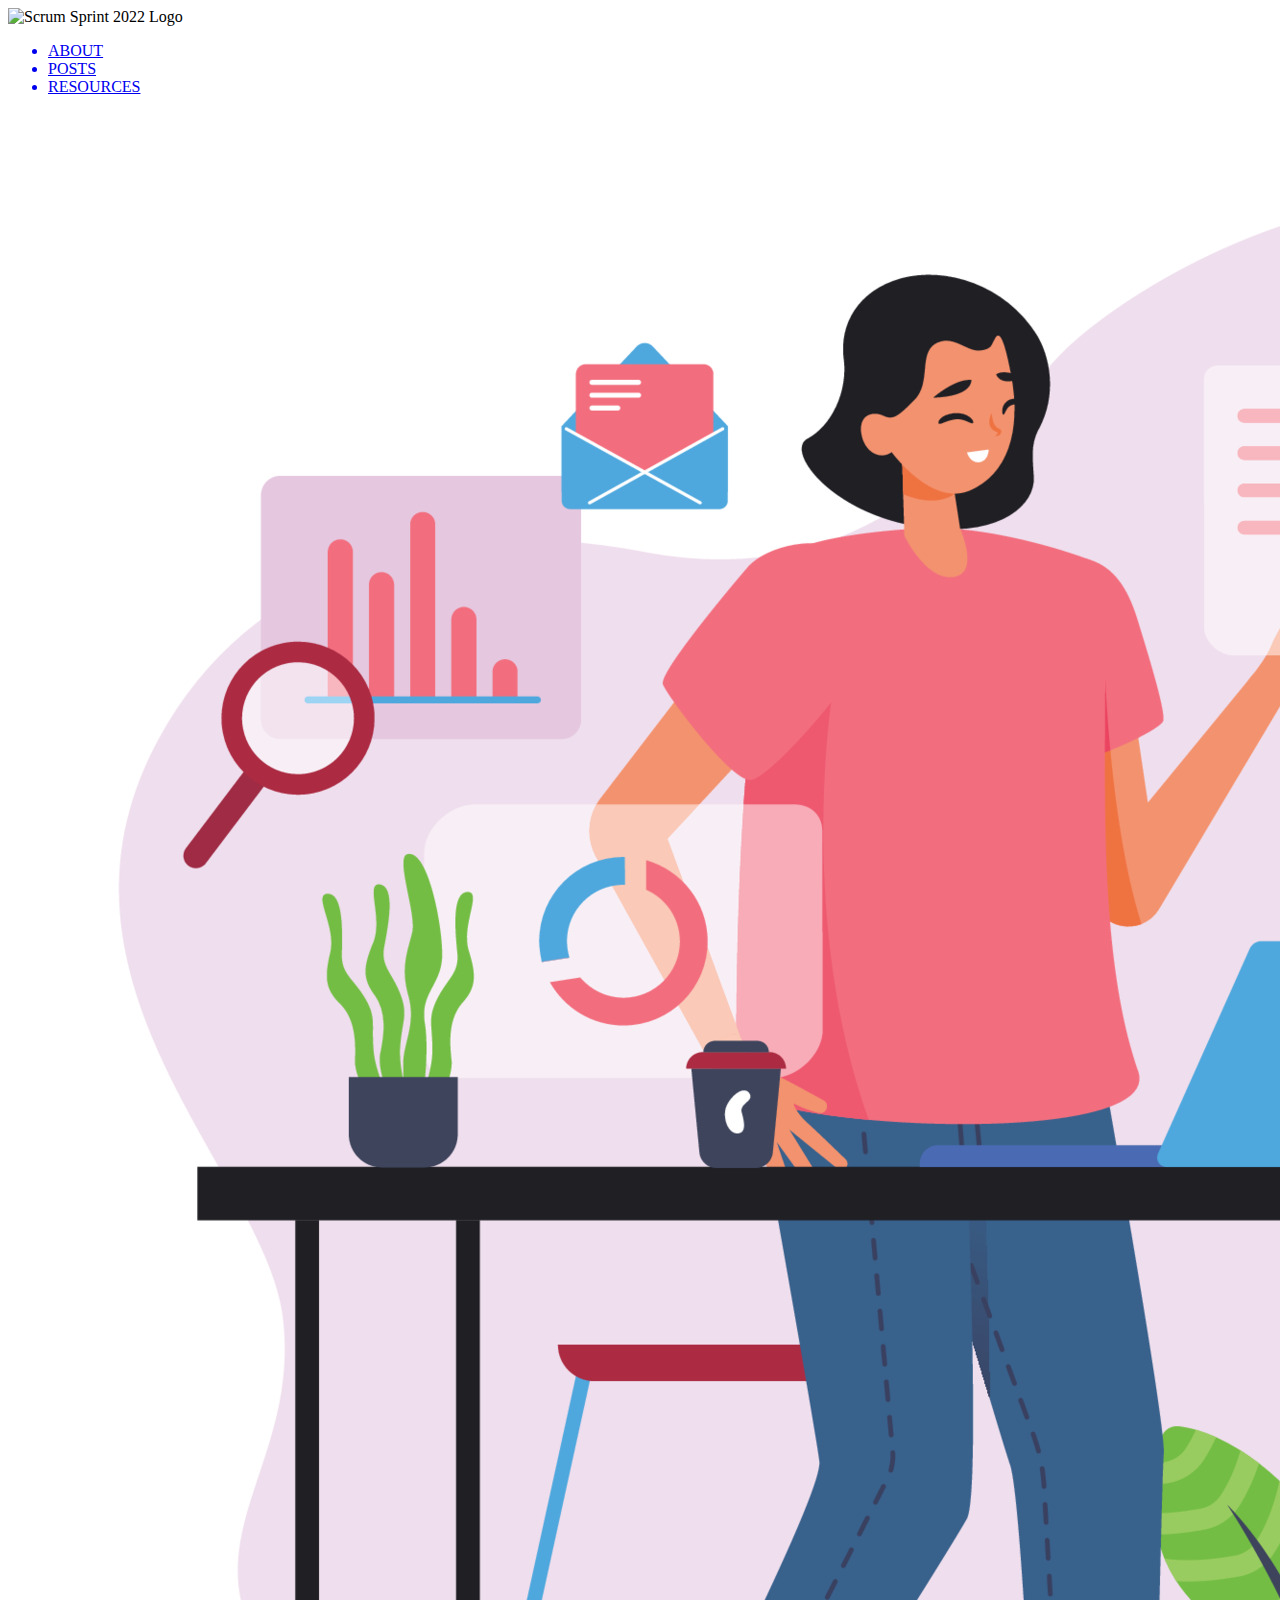
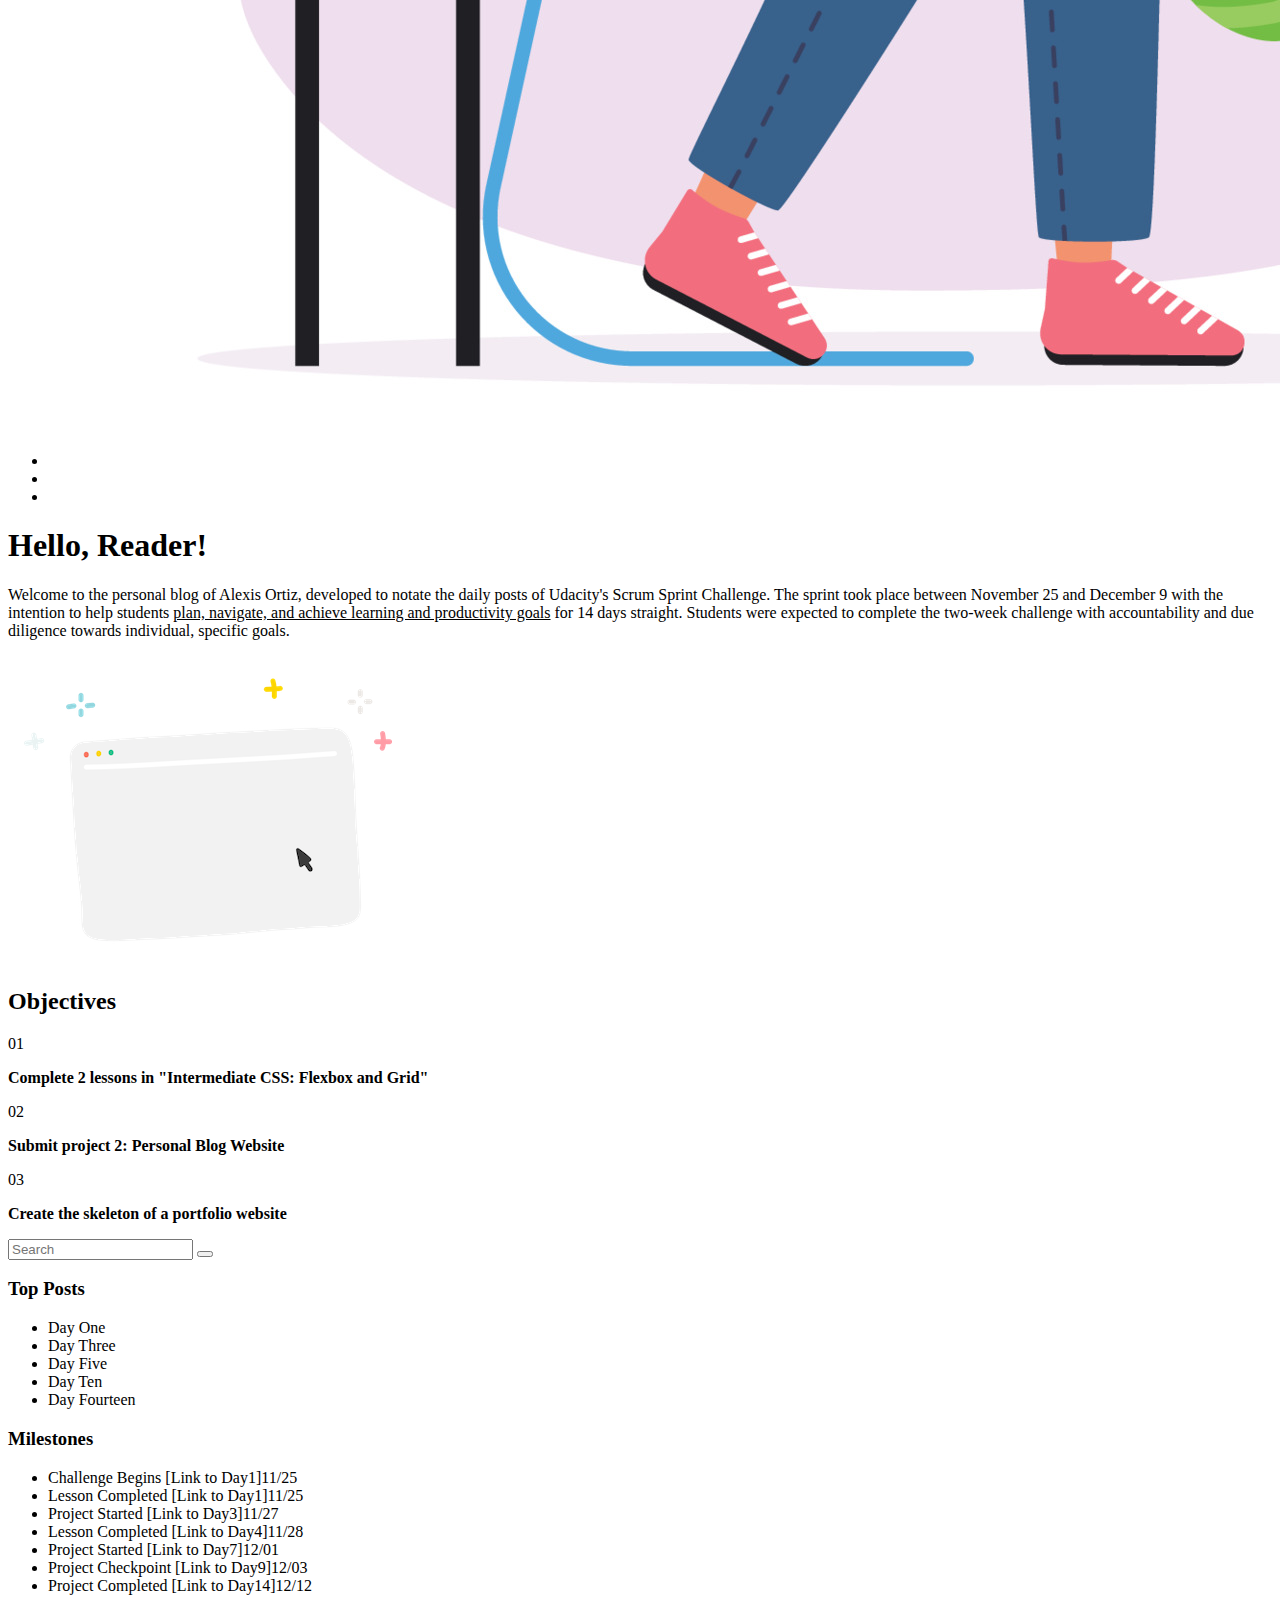
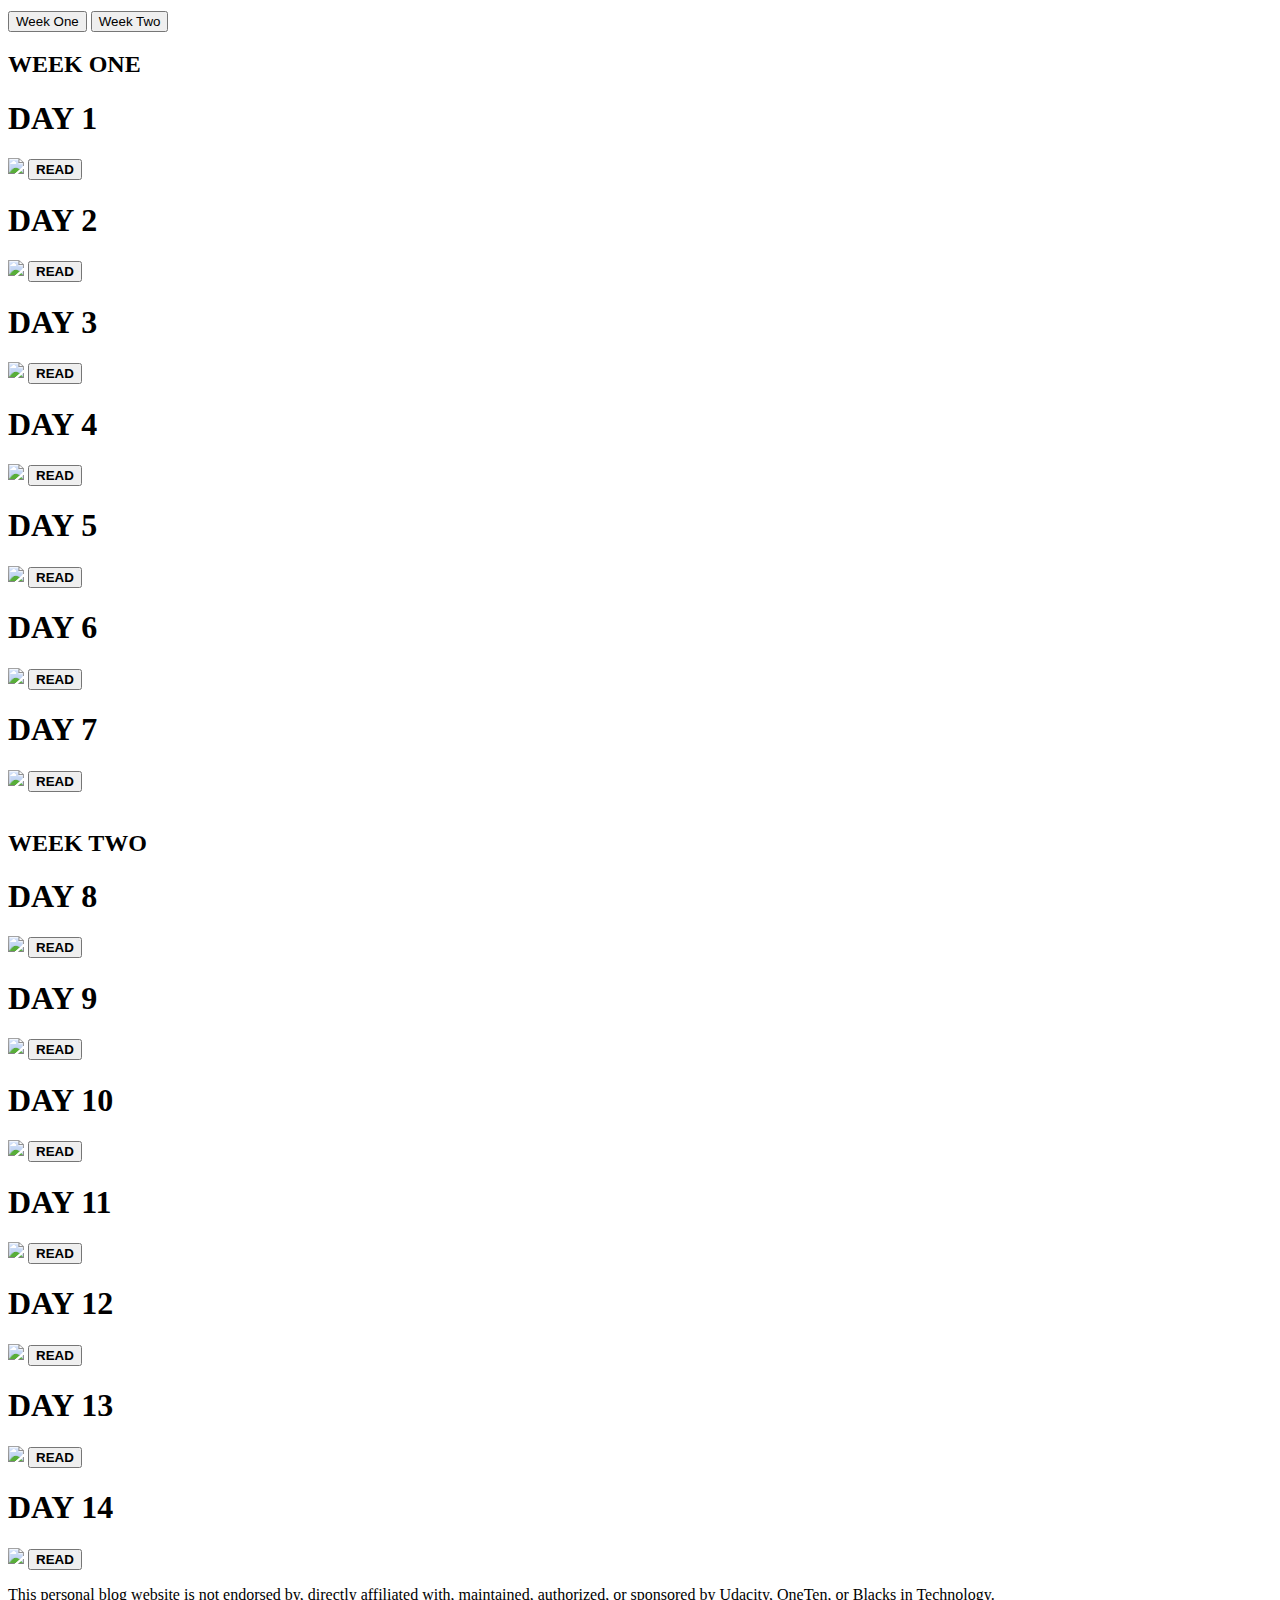
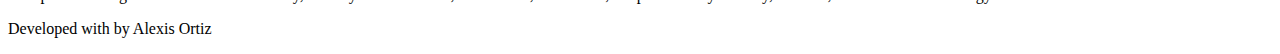
==== index.html @ 89614f88 "updated dates" ====
<!DOCTYPE html>
<html lang="en">
    <head>
        <title>Personal Blog Website</title>
        <link href="css/style.css" rel="stylesheet" type="text/css">
        <script src="https://kit.fontawesome.com/a45d9f595b.js" crossorigin="anonymous"></script>
    </head>
    <body>
        <nav class="main-nav">
            <div id="logo">
                <img id="logo-img" src="https://docs.google.com/drawings/d/e/2PACX-1vRJZ-srEFl3BGiJUVcxEXUXHY54_Qfr3u86T--Nhd-n3DcmUgZmJiR_I78EAncYgEF1PvzFscJKVShS/pub?w=960&h=720" alt="Scrum Sprint 2022 Logo"/>
            </div>
            <ul id="main-links">
                <a href="#About"><li class="nav-link">ABOUT</li></a>
                <a href="#Posts"><li class="nav-link">POSTS</li></a>
                <a href="https://sites.google.com/udacity.com/onetenscholarship-c3/home?authuser=0"><li class="nav-link">RESOURCES</li></a>
            </ul>
            <div id="bottom-nav-img-div">
                <img id="lady-img" src="images/techLady.jpg" alt="An illustration of a lady standing at a computer desk."/>
            </div>
        </nav>
        <main class="content">
            <section id="About">
                <nav id="social-nav">
                    <ul id="social-icons">
                        <li><i class="fab fa-github"></i></li>
                        <li><i class="fa-brands fa-linkedin-in"></i></li>
                        <li><i class="fa-brands fa-twitter"></i></li>
                    </ul>
                </nav>
                <h1 id="about-title">Hello, Reader!</h1>
                <div id="about-intro-img-div">
                    <p id="about-intro">Welcome to the personal blog of Alexis Ortiz, developed to notate the daily posts of Udacity's Scrum Sprint Challenge. The sprint took place between November 25 and December 9 with the intention to help students <u class="underline">plan, navigate, and achieve learning and productivity goals</u> for 14 days straight. Students were expected to complete the two-week challenge with accountability and due diligence towards individual, specific goals.</p>
                    <img src="images/illustratedInterface.png" alt="Illustration of a interface with a mouse on the screen." id="about-img">
                </div>
                <div id="intro-goal-container">
                    <h2 id="intro-goal-container-h2" >Objectives</h2>
                    <div id="goal-container">
                        <div class="goal-divs" id="goal-one">
                            <p class="goal-numbers">01</p>
                            <p class="goals-desc"><strong>Complete 2 lessons in "Intermediate CSS: Flexbox and Grid"</strong></p>
                        </div>
                        <div class="goal-divs" id="goal-two">
                            <p class="goal-numbers">02</p>
                            <p class="goals-desc"><strong>Submit project 2: Personal Blog Website</strong></p>
                        </div>
                        <div class="goal-divs" id="goal-three">
                            <p class="goal-numbers">03</p>
                            <p class="goals-desc"><strong>Create the skeleton of a portfolio website</strong></p>
                        </div>
                    </div>
                </div>
                <aside id="quick-nav">
                    <form id="search">
                        <input type="text" placeholder="Search" name="search">
                        <button type="submit"><i class="fa fa-search"></i></button>
                    </form>
                    <div id="top-posts-div">
                        <h3 class="aside-titles">Top Posts</h3>
                        <ul id="top-posts">
                            <li class="top-posts-li"><i class="fa-solid fa-arrow-right"></i> Day One</li>
                            <li class="top-posts-li"><i class="fa-solid fa-arrow-right"></i> Day Three</li>
                            <li class="top-posts-li"><i class="fa-solid fa-arrow-right"></i> Day Five</li>
                            <li class="top-posts-li"><i class="fa-solid fa-arrow-right"></i> Day Ten</li>
                            <li class="top-posts-li"><i class="fa-solid fa-arrow-right"></i> Day Fourteen</li>
                        </ul>
                    </div>
                </aside>
                <aside id="milestone-container">
                    <h3 class="aside-titles">Milestones</h3>
                        <ul id="milestones">
                            <li class="milestones-li">Challenge Begins [Link to Day1]<span>11/25</span></li>
                            <li class="milestones-li">Lesson Completed [Link to Day1]<span>11/25</span></li>
                            <li class="milestones-li">Project Started [Link to Day3]<span>11/27</span></li>
                            <li class="milestones-li">Lesson Completed [Link to Day4]<span>11/28</span></li>
                            <li class="milestones-li">Project Started [Link to Day7]<span>12/01</span></li>
                            <li class="milestones-li">Project Checkpoint [Link to Day9]<span>12/03</span></li>
                            <li class="milestones-li">Project Completed [Link to Day14]<span>12/12</span></li>
                        </ul>
                    <div id="week-buttons">
                        <a href="#week-one"><button>Week One</button></a>
                        <a href="#week-two"><button>Week Two</button></a>
                    </div>
                </aside>
            </section>
            <section id="Posts">
                <h2 class="post-section-h2">WEEK ONE</h2>
                <div id="week-one">
                    <div id="day-1" class="card">
                        <h1 class="card-title">DAY 1</h1>
                        <img class="card-img" src="https://images.unsplash.com/photo-1617107374365-442a6876ed0a?ixlib=rb-4.0.3&ixid=MnwxMjA3fDB8MHxwaG90by1wYWdlfHx8fGVufDB8fHx8&auto=format&fit=crop&w=871&q=80">
                        <button class="card-button"><strong>READ</strong></button>
                    </div>
                    <div id="day-2" class="card">
                        <h1 class="card-title">DAY 2</h1>
                        <img class="card-img" src="https://images.unsplash.com/photo-1617107374365-442a6876ed0a?ixlib=rb-4.0.3&ixid=MnwxMjA3fDB8MHxwaG90by1wYWdlfHx8fGVufDB8fHx8&auto=format&fit=crop&w=871&q=80">
                        <button class="card-button"><strong>READ</strong></button>
                    </div>
                    <div id="day-3" class="card">
                        <h1 class="card-title">DAY 3</h1>
                        <img class="card-img" src="https://images.unsplash.com/photo-1617107374365-442a6876ed0a?ixlib=rb-4.0.3&ixid=MnwxMjA3fDB8MHxwaG90by1wYWdlfHx8fGVufDB8fHx8&auto=format&fit=crop&w=871&q=80">
                        <button class="card-button"><strong>READ</strong></button>
                    </div>
                    <div id="day-4" class="card">
                        <h1 class="card-title">DAY 4</h1>
                        <img class="card-img" src="https://images.unsplash.com/photo-1617107374365-442a6876ed0a?ixlib=rb-4.0.3&ixid=MnwxMjA3fDB8MHxwaG90by1wYWdlfHx8fGVufDB8fHx8&auto=format&fit=crop&w=871&q=80">
                        <button class="card-button"><strong>READ</strong></button>
                    </div>
                    <div id="day-5" class="card">
                        <h1 class="card-title">DAY 5</h1>
                        <img class="card-img" src="https://images.unsplash.com/photo-1617107374365-442a6876ed0a?ixlib=rb-4.0.3&ixid=MnwxMjA3fDB8MHxwaG90by1wYWdlfHx8fGVufDB8fHx8&auto=format&fit=crop&w=871&q=80">
                        <button class="card-button"><strong>READ</strong></button>
                    </div>
                    <div id="day-6" class="card">
                        <h1 class="card-title">DAY 6</h1>
                        <img class="card-img" src="https://images.unsplash.com/photo-1617107374365-442a6876ed0a?ixlib=rb-4.0.3&ixid=MnwxMjA3fDB8MHxwaG90by1wYWdlfHx8fGVufDB8fHx8&auto=format&fit=crop&w=871&q=80">
                        <button class="card-button"><strong>READ</strong></button>
                    </div>
                    <div id="day-7" class="card">
                        <h1 class="card-title">DAY 7</h1>
                        <img class="card-img" src="https://images.unsplash.com/photo-1617107374365-442a6876ed0a?ixlib=rb-4.0.3&ixid=MnwxMjA3fDB8MHxwaG90by1wYWdlfHx8fGVufDB8fHx8&auto=format&fit=crop&w=871&q=80">
                        <button class="card-button"><strong>READ</strong></button>
                    </div>
                </div>
                <br>
                <h2 class="post-section-h2">WEEK TWO</h2>
                <div id="week-two">
                    <div id="day-8" class="card">
                        <h1 class="card-title">DAY 8</h1>
                        <img class="card-img" src="https://images.unsplash.com/photo-1617107374365-442a6876ed0a?ixlib=rb-4.0.3&ixid=MnwxMjA3fDB8MHxwaG90by1wYWdlfHx8fGVufDB8fHx8&auto=format&fit=crop&w=871&q=80">
                        <button class="card-button"><strong>READ</strong></button>
                    </div>
                    <div id="day-9" class="card">
                        <h1 class="card-title">DAY 9</h1>
                        <img class="card-img" src="https://images.unsplash.com/photo-1617107374365-442a6876ed0a?ixlib=rb-4.0.3&ixid=MnwxMjA3fDB8MHxwaG90by1wYWdlfHx8fGVufDB8fHx8&auto=format&fit=crop&w=871&q=80">
                        <button class="card-button"><strong>READ</strong></button>
                    </div>
                    <div id="day-10" class="card">
                        <h1 class="card-title">DAY 10</h1>
                        <img class="card-img" src="https://images.unsplash.com/photo-1617107374365-442a6876ed0a?ixlib=rb-4.0.3&ixid=MnwxMjA3fDB8MHxwaG90by1wYWdlfHx8fGVufDB8fHx8&auto=format&fit=crop&w=871&q=80">
                        <button class="card-button"><strong>READ</strong></button>
                    </div>
                    <div id="day-11" class="card">
                        <h1 class="card-title">DAY 11</h1>
                        <img class="card-img" src="https://images.unsplash.com/photo-1617107374365-442a6876ed0a?ixlib=rb-4.0.3&ixid=MnwxMjA3fDB8MHxwaG90by1wYWdlfHx8fGVufDB8fHx8&auto=format&fit=crop&w=871&q=80">
                        <button class="card-button"><strong>READ</strong></button>
                    </div>
                    <div id="day-12" class="card">
                        <h1 class="card-title">DAY 12</h1>
                        <img class="card-img" src="https://images.unsplash.com/photo-1617107374365-442a6876ed0a?ixlib=rb-4.0.3&ixid=MnwxMjA3fDB8MHxwaG90by1wYWdlfHx8fGVufDB8fHx8&auto=format&fit=crop&w=871&q=80">
                        <button class="card-button"><strong>READ</strong></button>
                    </div>
                    <div id="day-13" class="card">
                        <h1 class="card-title">DAY 13</h1>
                        <img class="card-img" src="https://images.unsplash.com/photo-1617107374365-442a6876ed0a?ixlib=rb-4.0.3&ixid=MnwxMjA3fDB8MHxwaG90by1wYWdlfHx8fGVufDB8fHx8&auto=format&fit=crop&w=871&q=80">
                        <button class="card-button"><strong>READ</strong></button>
                    </div>
                    <div id="day-14" class="card">
                        <h1 class="card-title">DAY 14</h1>
                        <img class="card-img" src="https://images.unsplash.com/photo-1617107374365-442a6876ed0a?ixlib=rb-4.0.3&ixid=MnwxMjA3fDB8MHxwaG90by1wYWdlfHx8fGVufDB8fHx8&auto=format&fit=crop&w=871&q=80">
                        <button class="card-button"><strong>READ</strong></button>
                    </div>
                </div>
            </section>
        </main>
        <footer id="website-footer">
            <p class="text-bold"">This personal blog website is not endorsed by, directly affiliated with, maintained, authorized, or sponsored by Udacity, OneTen, or Blacks in Technology.</p>
            <p class="text-italic">Developed with <i class="fa-solid fa-heart"></i> by Alexis Ortiz</p>
        </footer>
    </body>
</html>
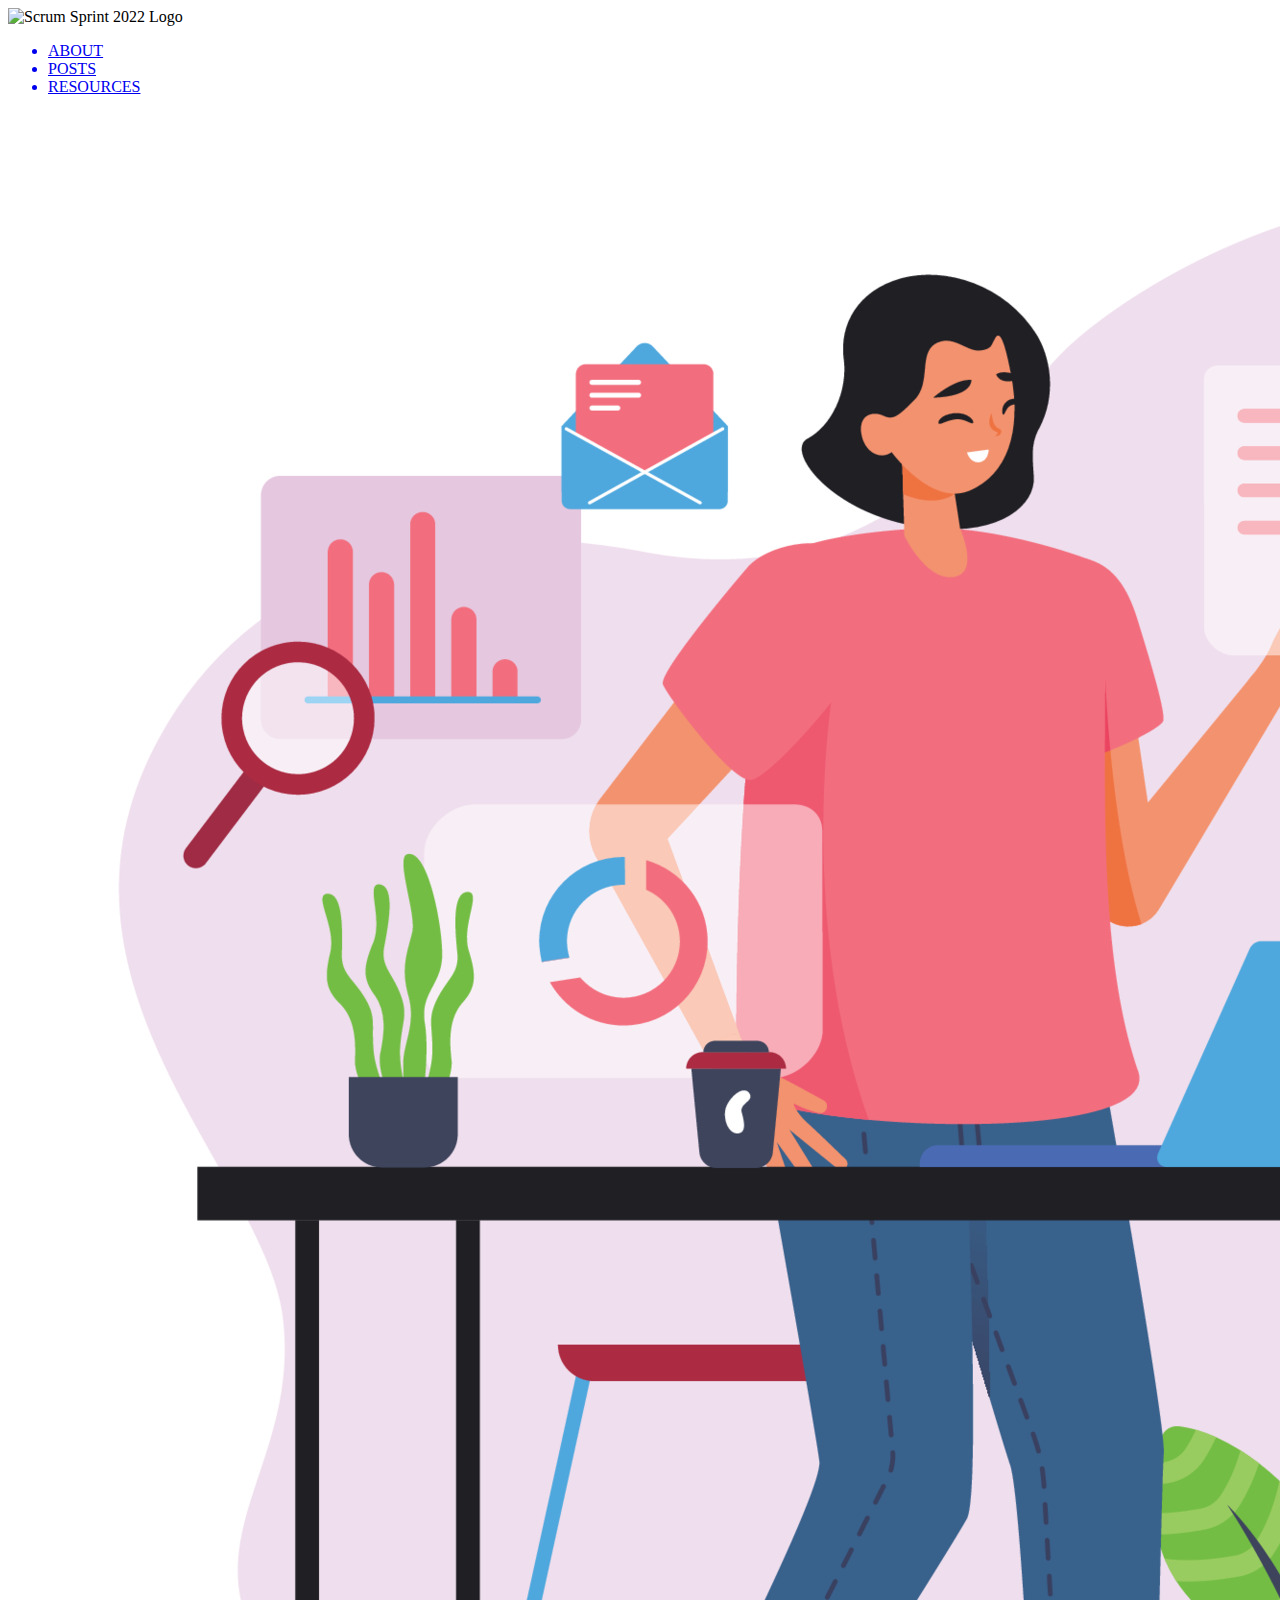
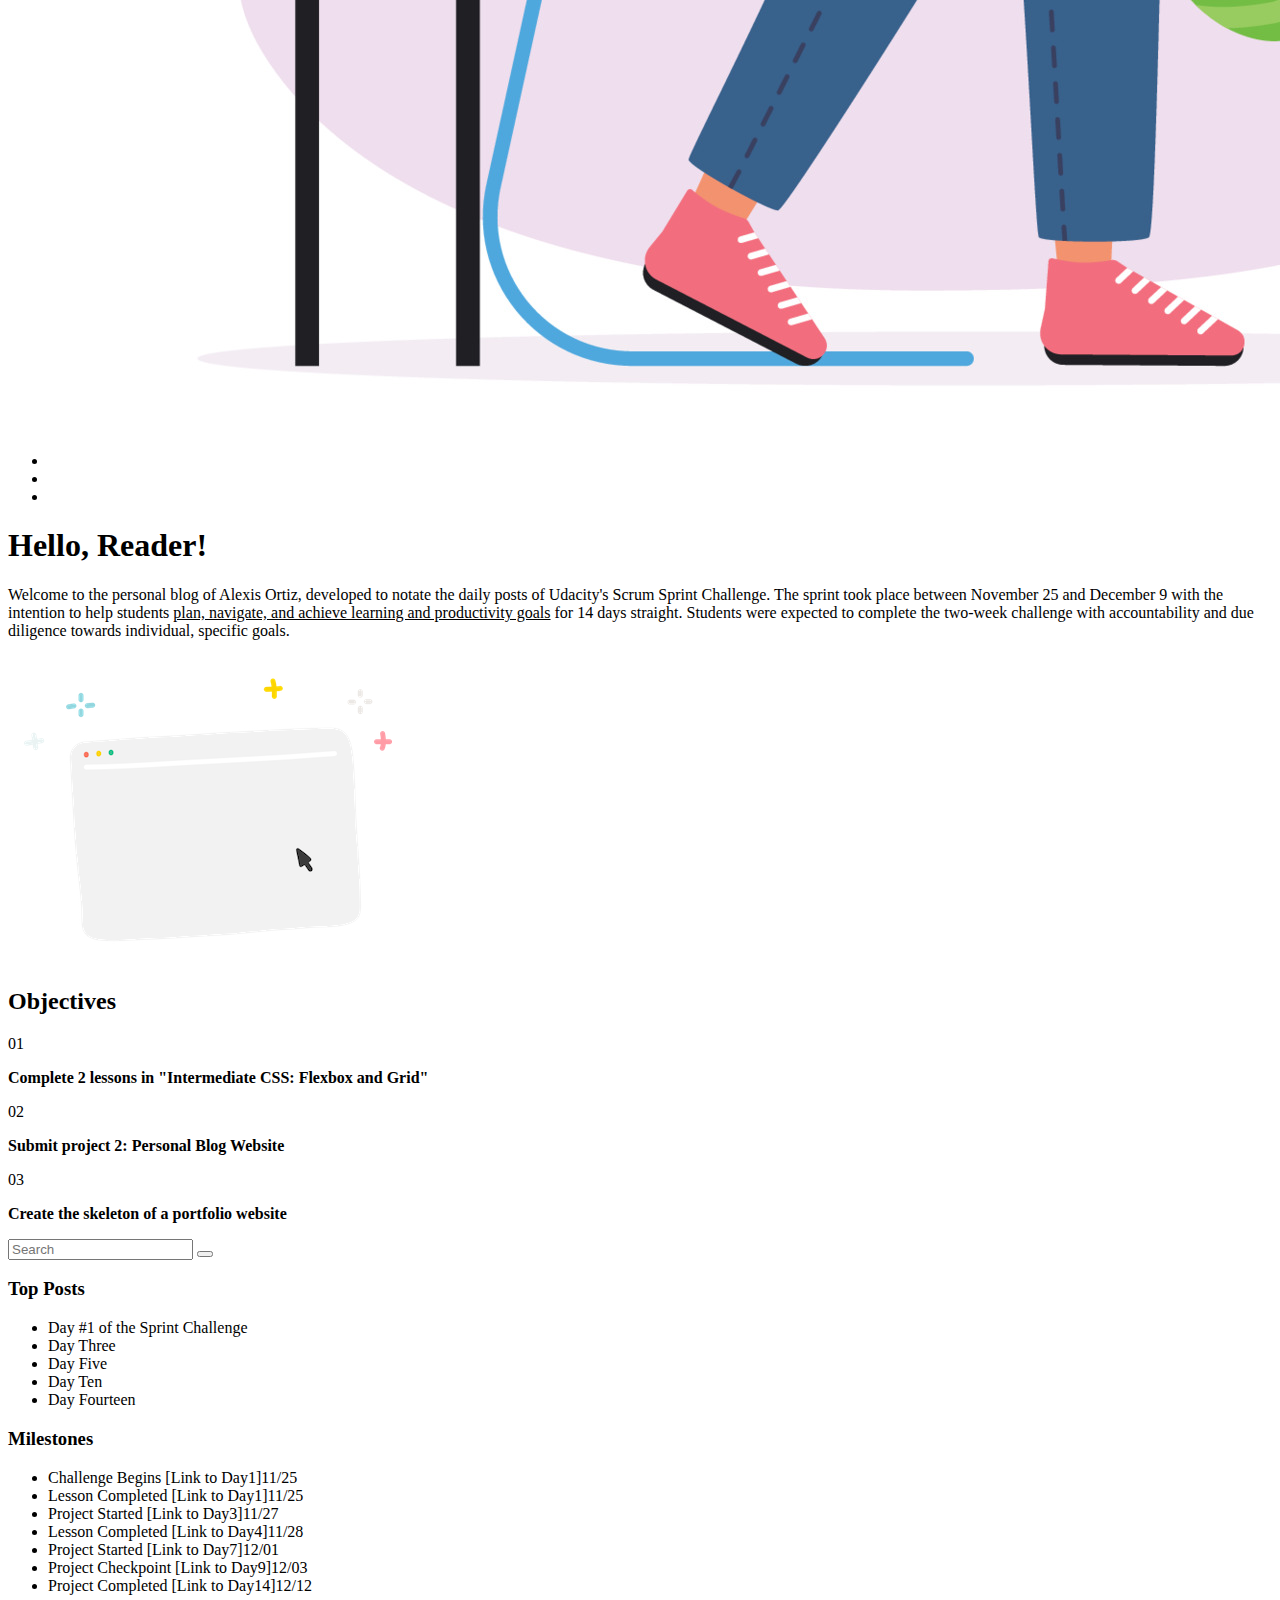
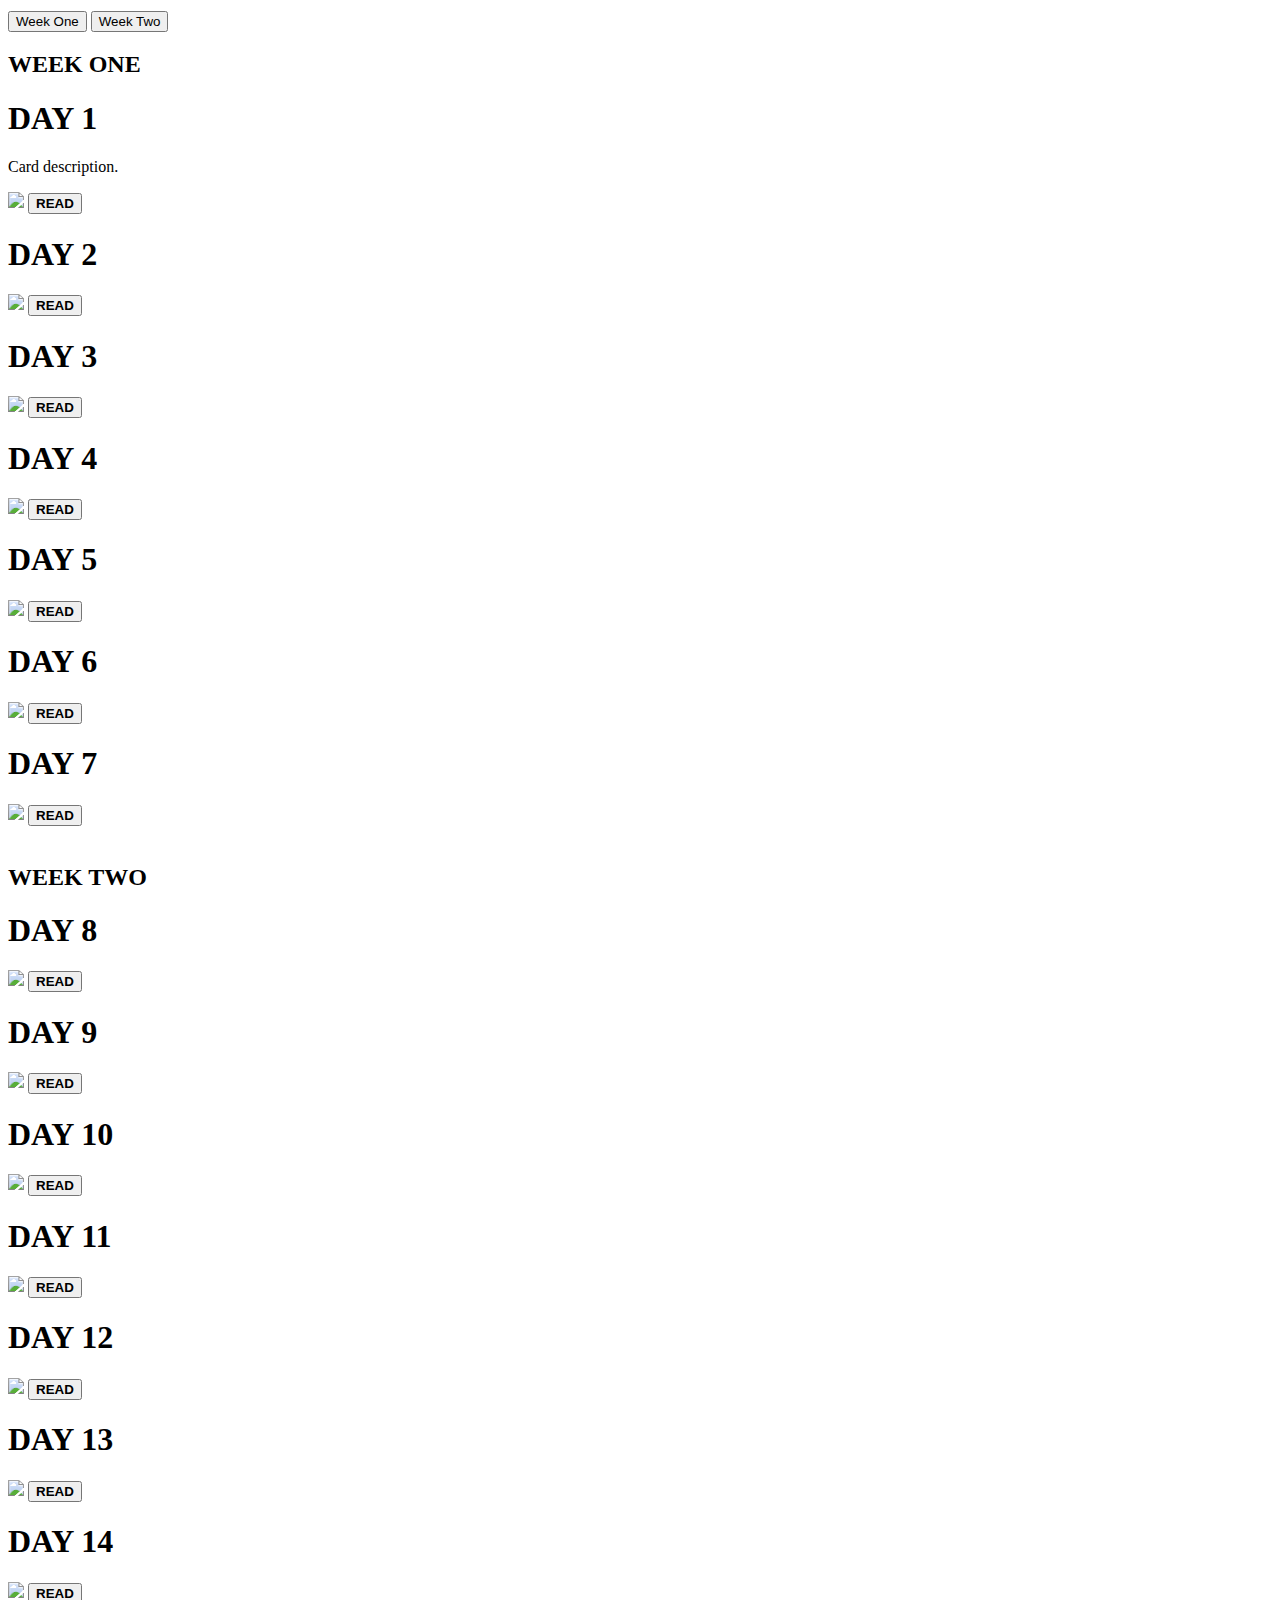
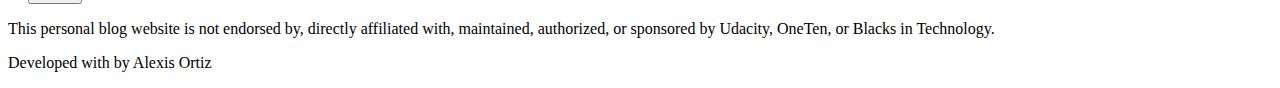
==== commit 006f3652: "created and styled post one" ====
--- a/index.html
+++ b/index.html
@@ -58,7 +58,7 @@
                     <div id="top-posts-div">
                         <h3 class="aside-titles">Top Posts</h3>
                         <ul id="top-posts">
-                            <li class="top-posts-li"><i class="fa-solid fa-arrow-right"></i> Day One</li>
+                            <li class="top-posts-li"><i class="fa-solid fa-arrow-right"></i> Day #1 of the Sprint Challenge <i class="fa-solid fa-laptop"></i></li>
                             <li class="top-posts-li"><i class="fa-solid fa-arrow-right"></i> Day Three</li>
                             <li class="top-posts-li"><i class="fa-solid fa-arrow-right"></i> Day Five</li>
                             <li class="top-posts-li"><i class="fa-solid fa-arrow-right"></i> Day Ten</li>
@@ -88,6 +88,7 @@
                 <div id="week-one">
                     <div id="day-1" class="card">
                         <h1 class="card-title">DAY 1</h1>
+                        <p class="card-desc">Card description.</p>
                         <img class="card-img" src="https://images.unsplash.com/photo-1617107374365-442a6876ed0a?ixlib=rb-4.0.3&ixid=MnwxMjA3fDB8MHxwaG90by1wYWdlfHx8fGVufDB8fHx8&auto=format&fit=crop&w=871&q=80">
                         <button class="card-button"><strong>READ</strong></button>
                     </div>
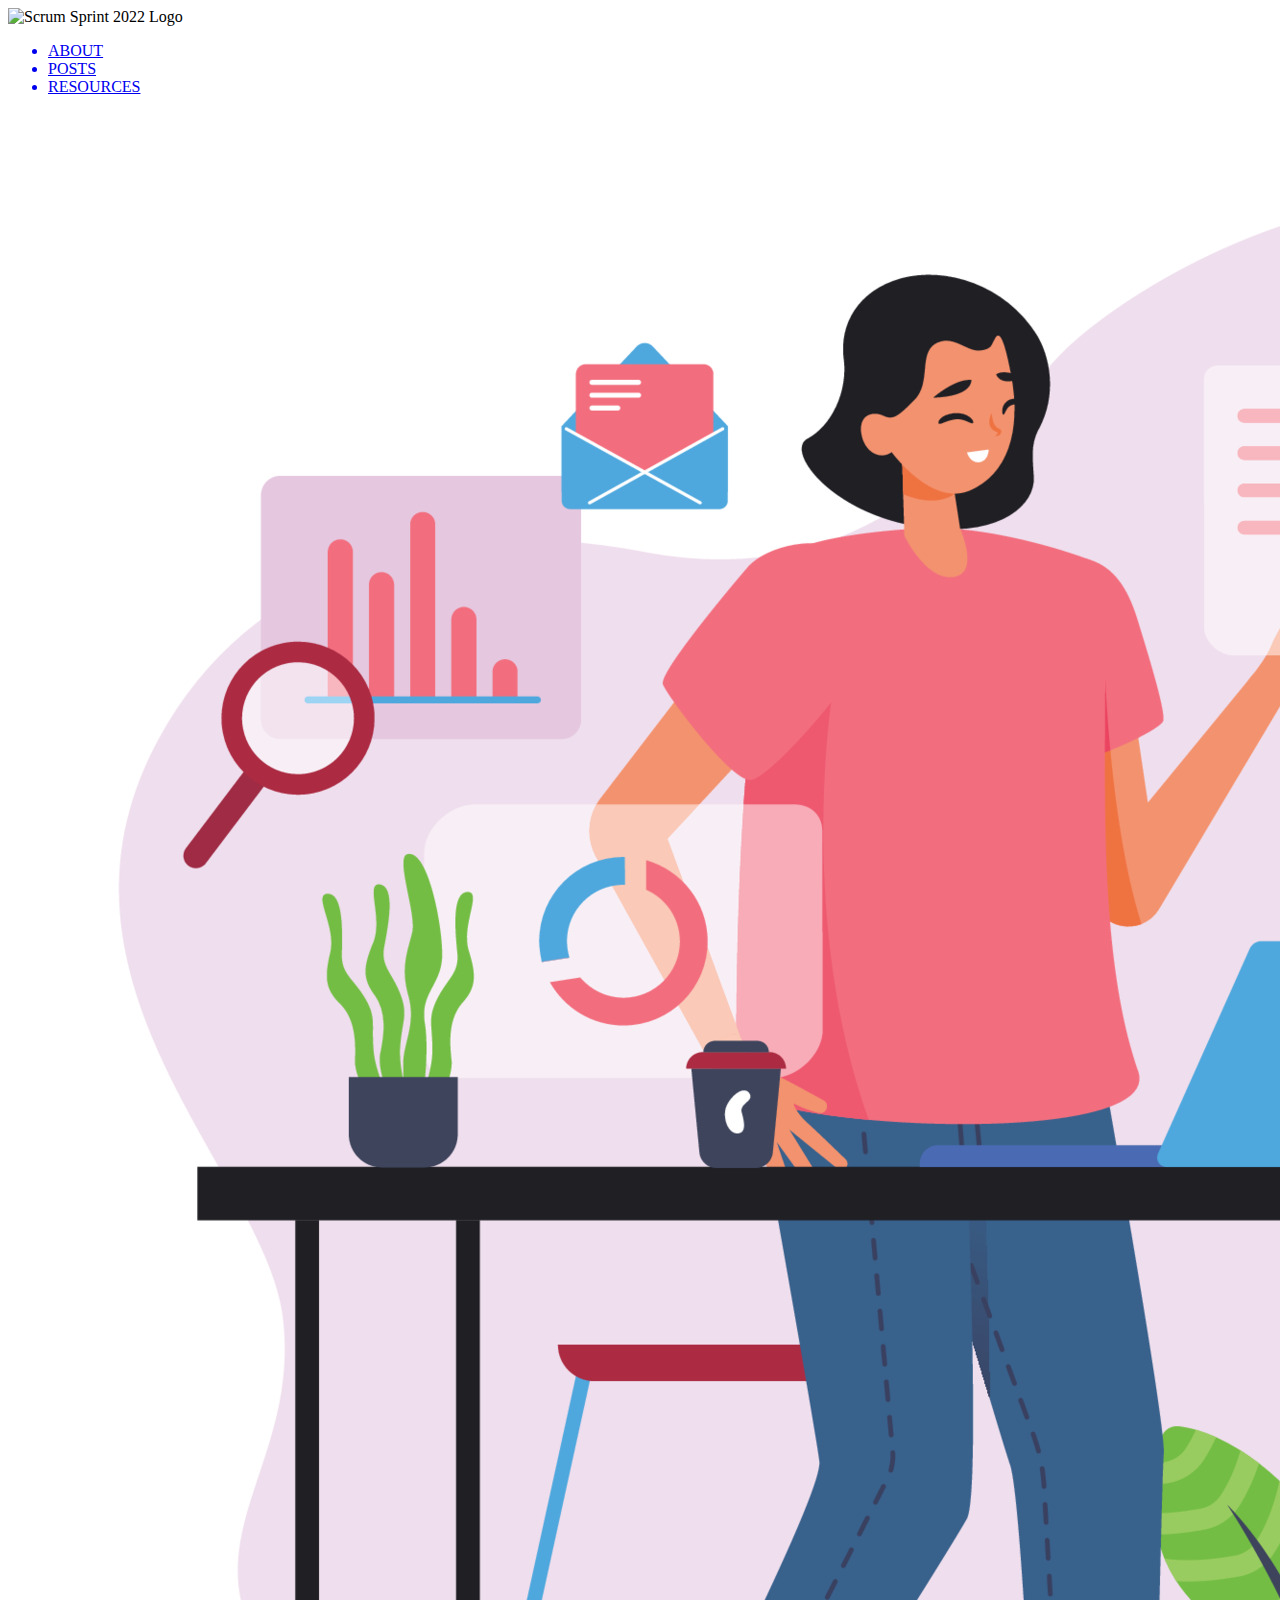
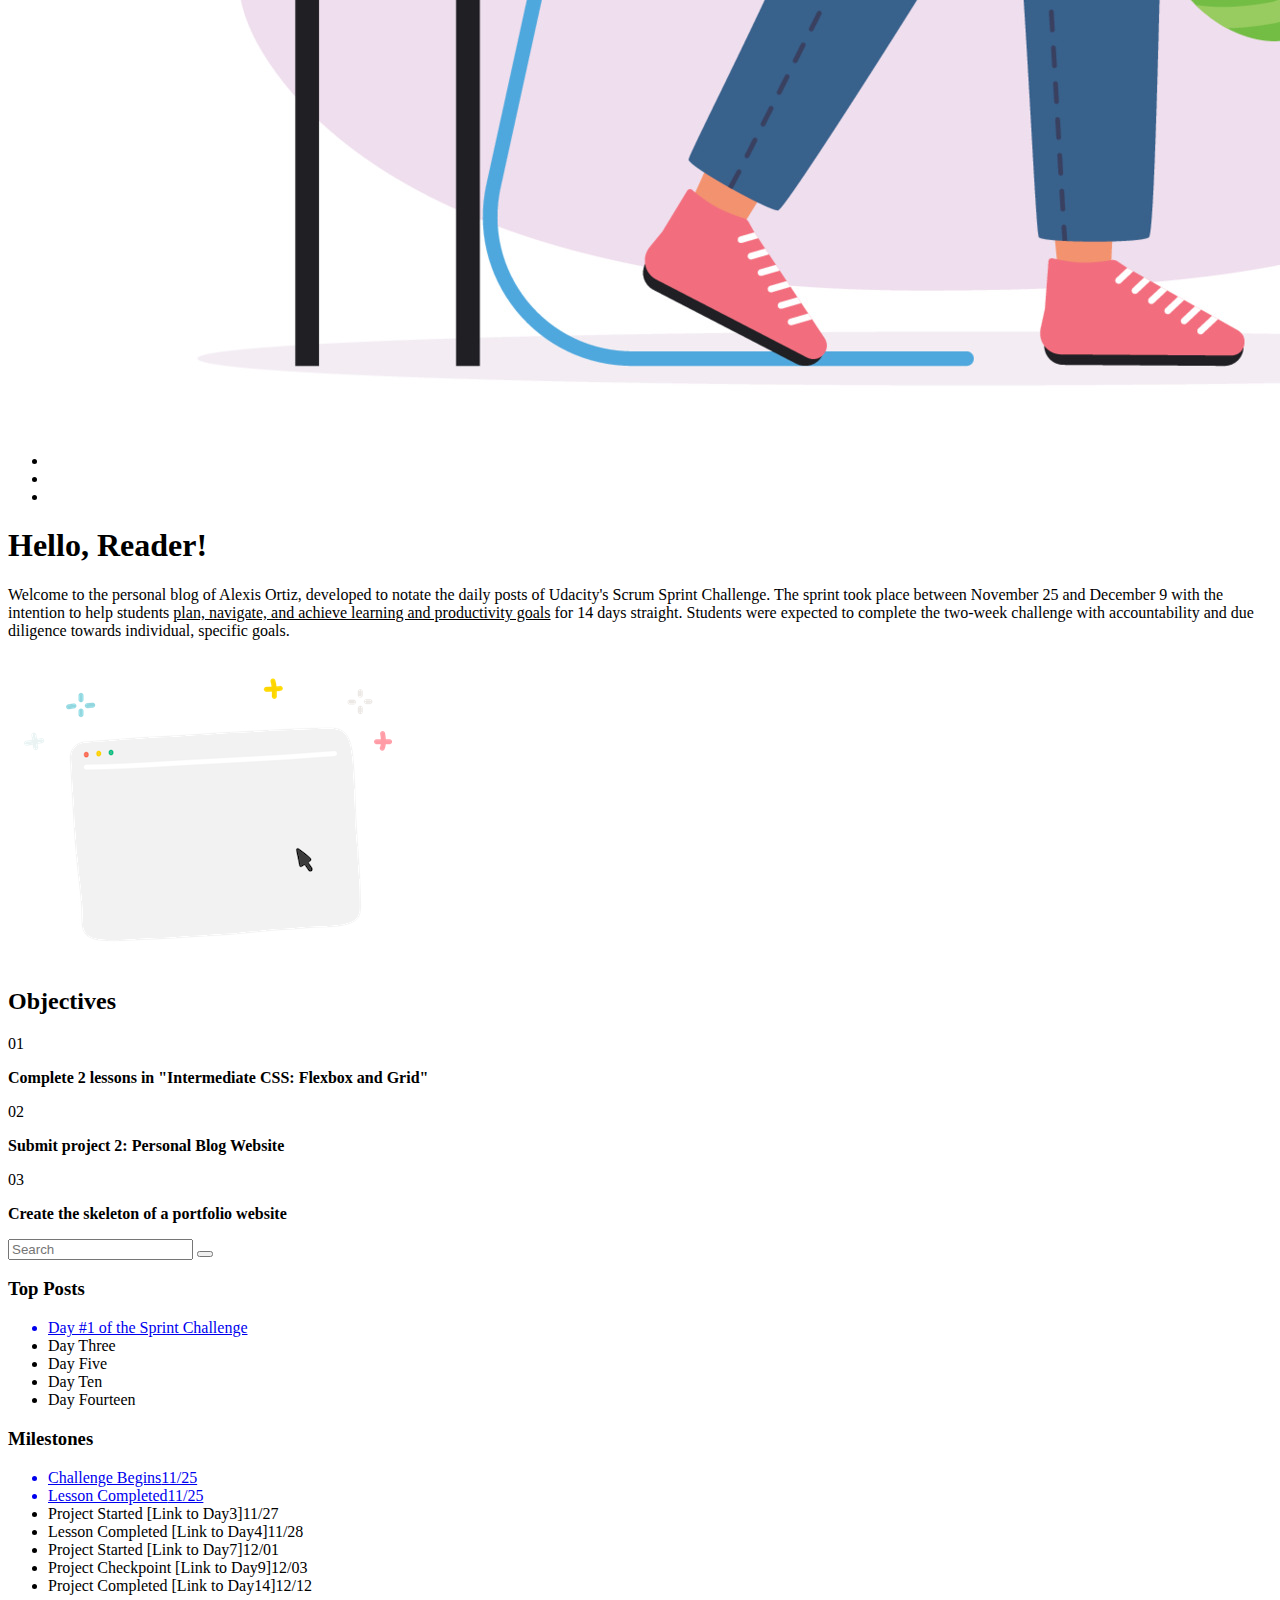
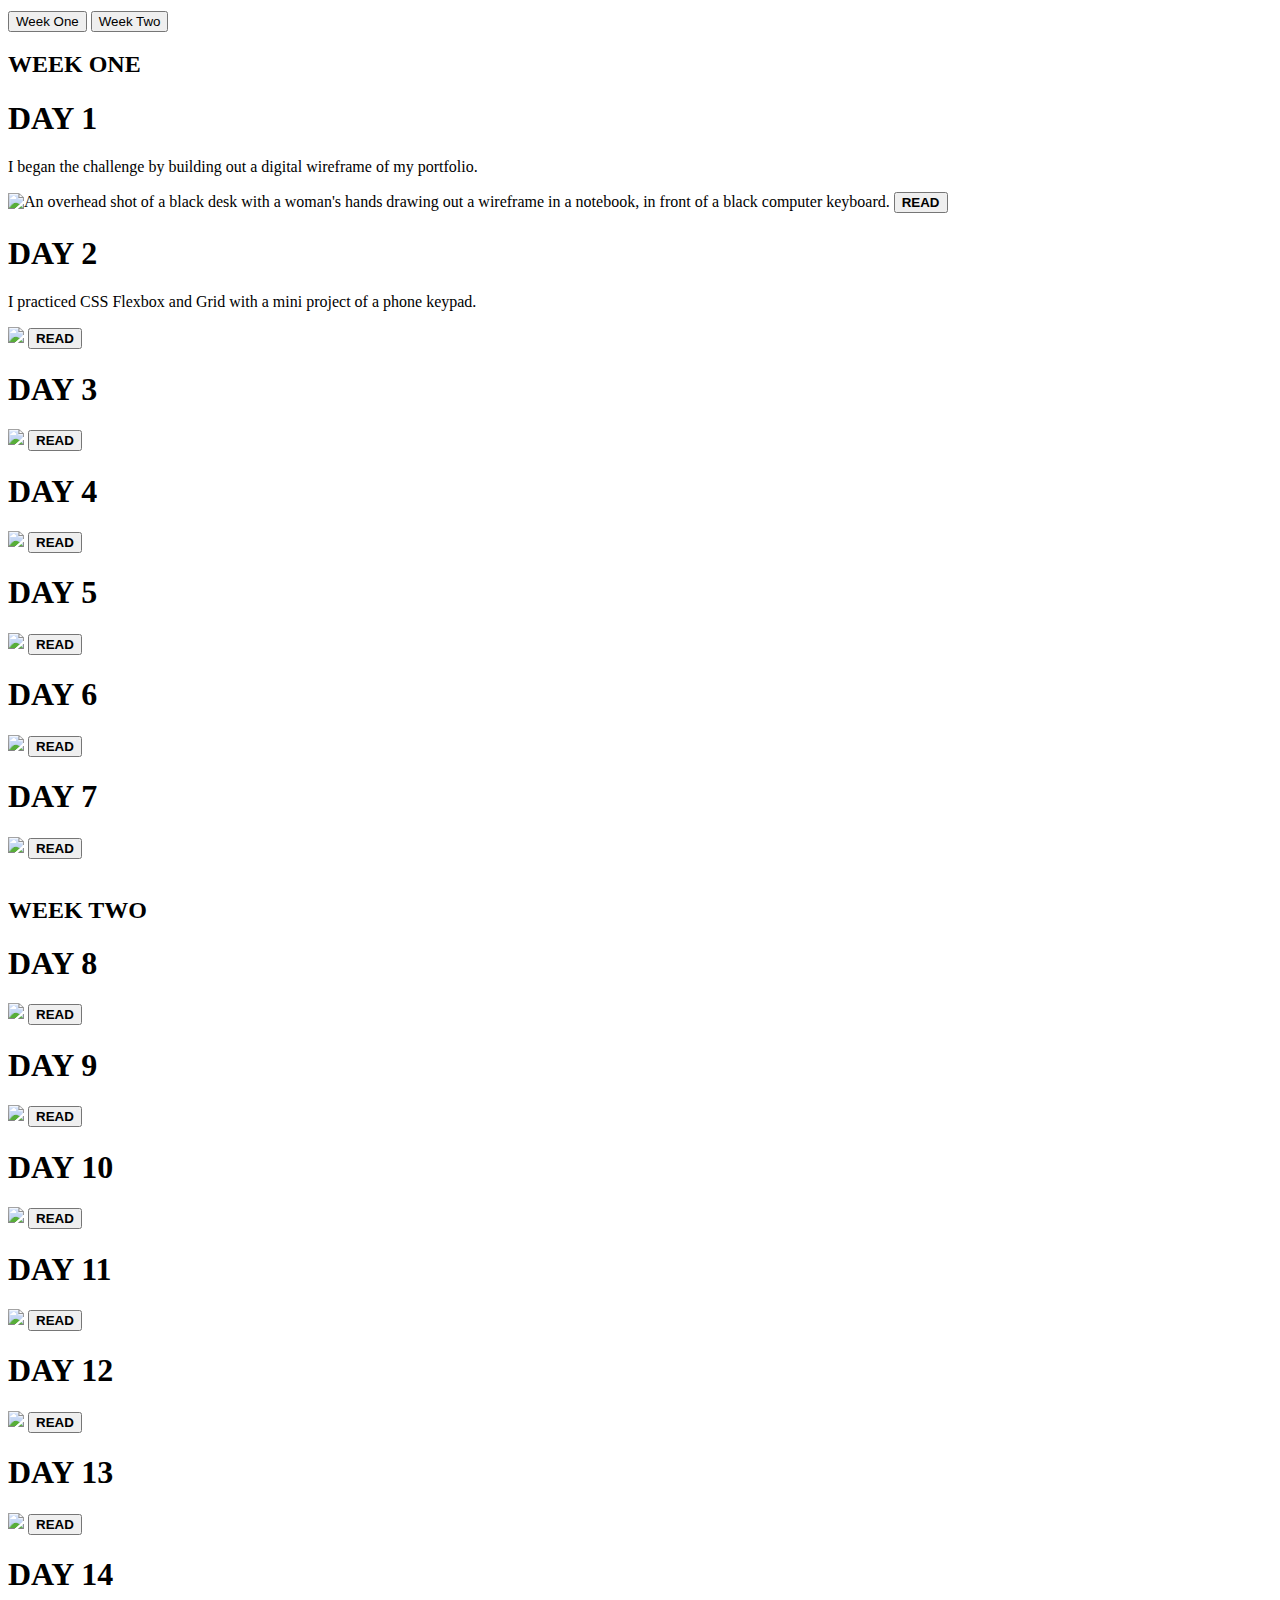
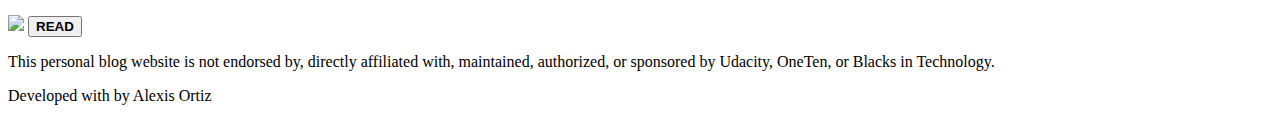
==== commit a9aeb18b: "updated post template" ====
--- a/index.html
+++ b/index.html
@@ -58,7 +58,7 @@
                     <div id="top-posts-div">
                         <h3 class="aside-titles">Top Posts</h3>
                         <ul id="top-posts">
-                            <li class="top-posts-li"><i class="fa-solid fa-arrow-right"></i> Day #1 of the Sprint Challenge <i class="fa-solid fa-laptop"></i></li>
+                            <a href="/HTML/one.html" class="list-links"><li class="top-posts-li"><i class="fa-solid fa-arrow-right"></i> Day #1 of the Sprint Challenge <i class="fa-solid fa-laptop"></i></li></a>
                             <li class="top-posts-li"><i class="fa-solid fa-arrow-right"></i> Day Three</li>
                             <li class="top-posts-li"><i class="fa-solid fa-arrow-right"></i> Day Five</li>
                             <li class="top-posts-li"><i class="fa-solid fa-arrow-right"></i> Day Ten</li>
@@ -69,8 +69,8 @@
                 <aside id="milestone-container">
                     <h3 class="aside-titles">Milestones</h3>
                         <ul id="milestones">
-                            <li class="milestones-li">Challenge Begins [Link to Day1]<span>11/25</span></li>
-                            <li class="milestones-li">Lesson Completed [Link to Day1]<span>11/25</span></li>
+                            <a href="/HTML/one.html" class="list-links"><li class="milestones-li">Challenge Begins<span>11/25</span></li></a>
+                            <a href="/HTML/one.html" class="list-links"><li class="milestones-li">Lesson Completed<span>11/25</span></li></a>
                             <li class="milestones-li">Project Started [Link to Day3]<span>11/27</span></li>
                             <li class="milestones-li">Lesson Completed [Link to Day4]<span>11/28</span></li>
                             <li class="milestones-li">Project Started [Link to Day7]<span>12/01</span></li>
@@ -88,12 +88,13 @@
                 <div id="week-one">
                     <div id="day-1" class="card">
                         <h1 class="card-title">DAY 1</h1>
-                        <p class="card-desc">Card description.</p>
-                        <img class="card-img" src="https://images.unsplash.com/photo-1617107374365-442a6876ed0a?ixlib=rb-4.0.3&ixid=MnwxMjA3fDB8MHxwaG90by1wYWdlfHx8fGVufDB8fHx8&auto=format&fit=crop&w=871&q=80">
-                        <button class="card-button"><strong>READ</strong></button>
+                        <p class="card-desc">I began the challenge by building out a digital wireframe of my portfolio.</p>
+                        <img class="card-img" src="https://images.unsplash.com/photo-1634245482394-1bcf5ccffcc0?ixlib=rb-4.0.3&ixid=MnwxMjA3fDB8MHxwaG90by1wYWdlfHx8fGVufDB8fHx8&auto=format&fit=crop&w=870&q=80"" alt="An overhead shot of a black desk with a woman's hands drawing out a wireframe in a notebook, in front of a black computer keyboard.">
+                        <a href="/HTML/one.html"><button class="card-button"><strong>READ</strong></button></a>
                     </div>
                     <div id="day-2" class="card">
                         <h1 class="card-title">DAY 2</h1>
+                        <p class="card-desc">I practiced CSS Flexbox and Grid with a mini project of a phone keypad.</p>
                         <img class="card-img" src="https://images.unsplash.com/photo-1617107374365-442a6876ed0a?ixlib=rb-4.0.3&ixid=MnwxMjA3fDB8MHxwaG90by1wYWdlfHx8fGVufDB8fHx8&auto=format&fit=crop&w=871&q=80">
                         <button class="card-button"><strong>READ</strong></button>
                     </div>
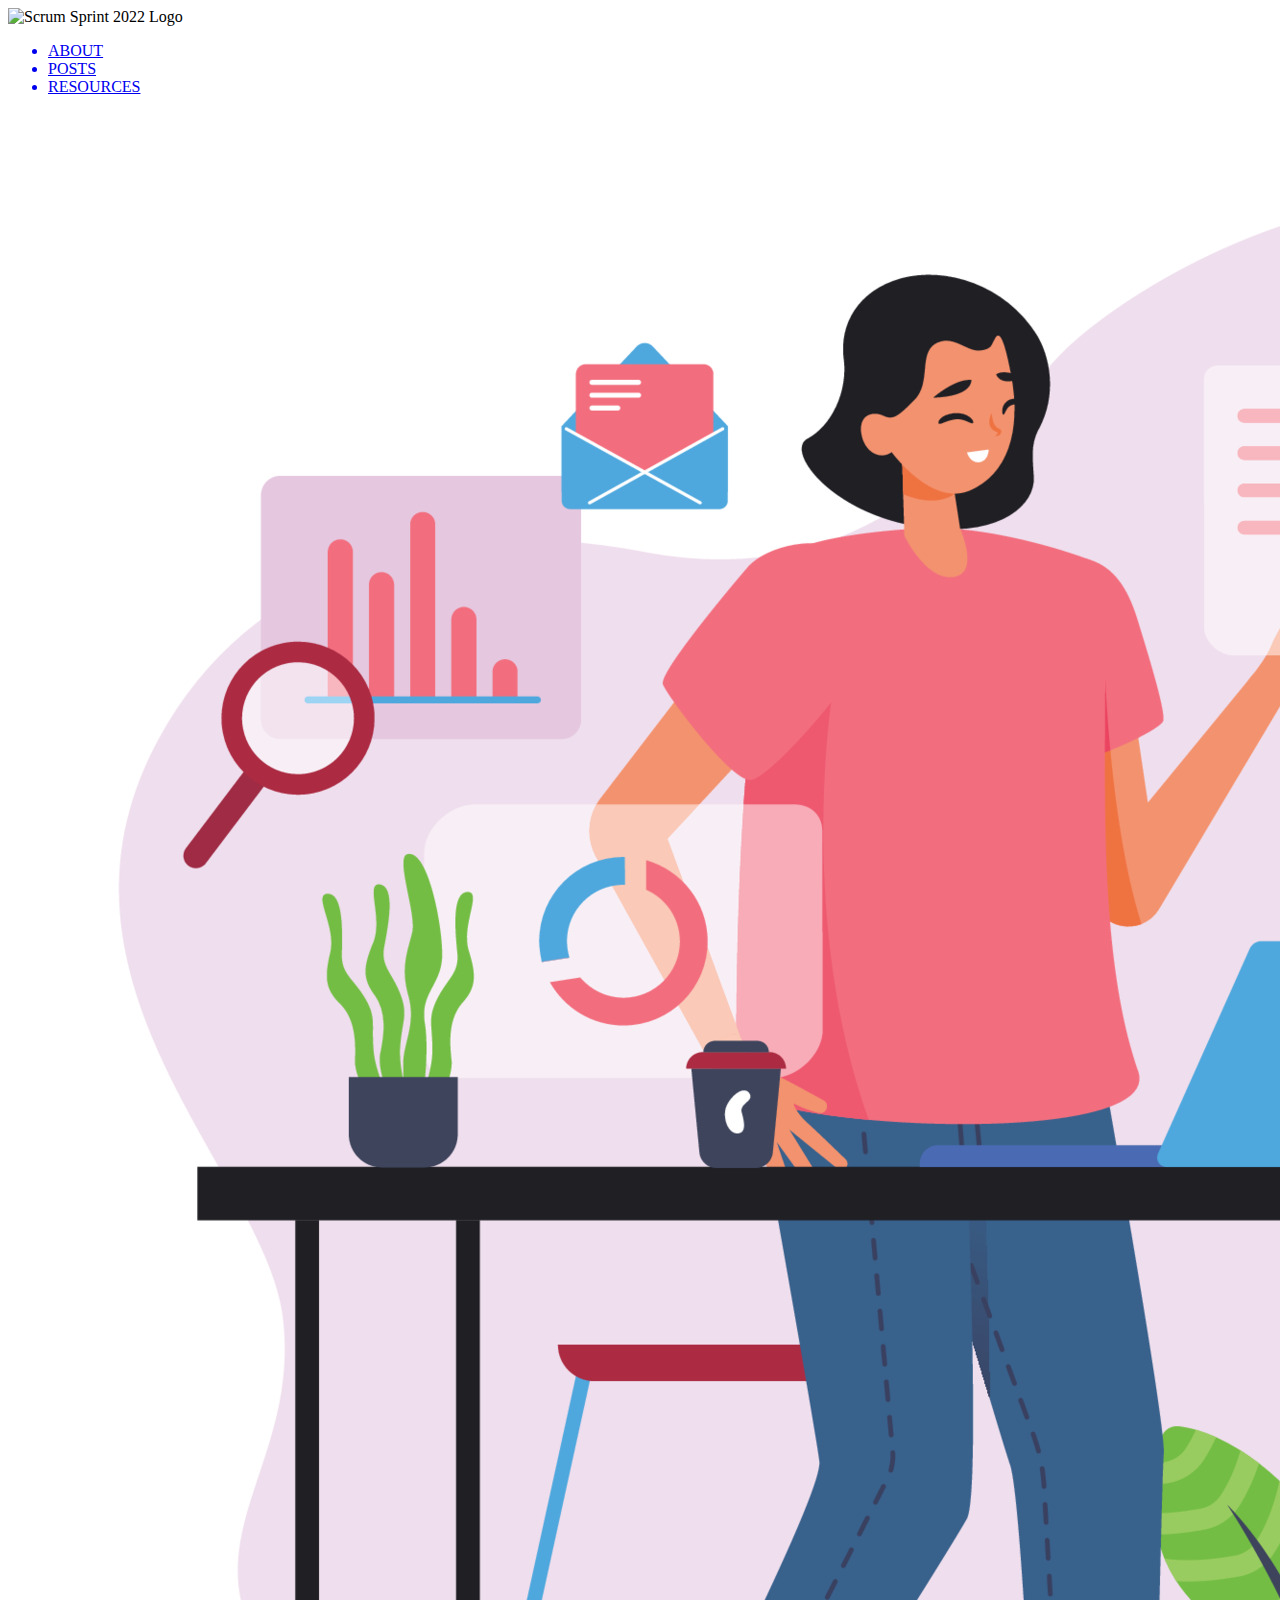
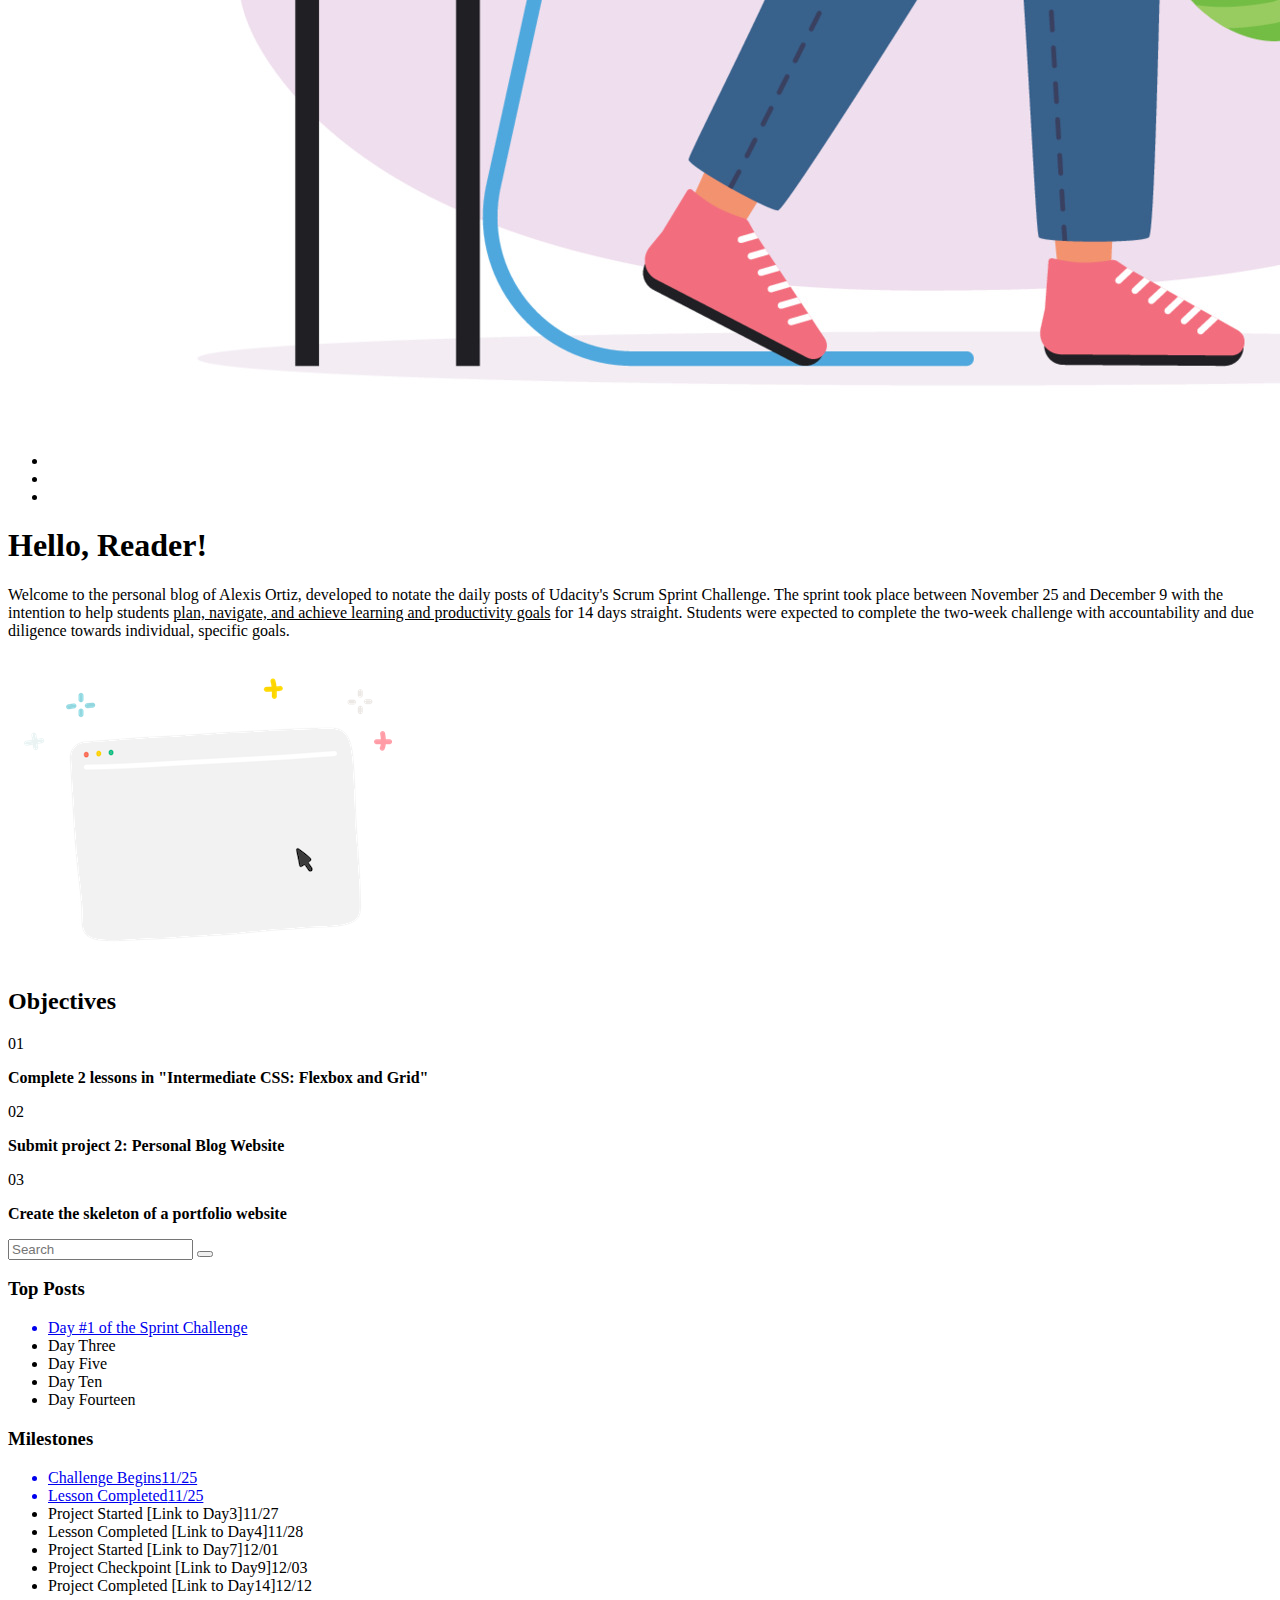
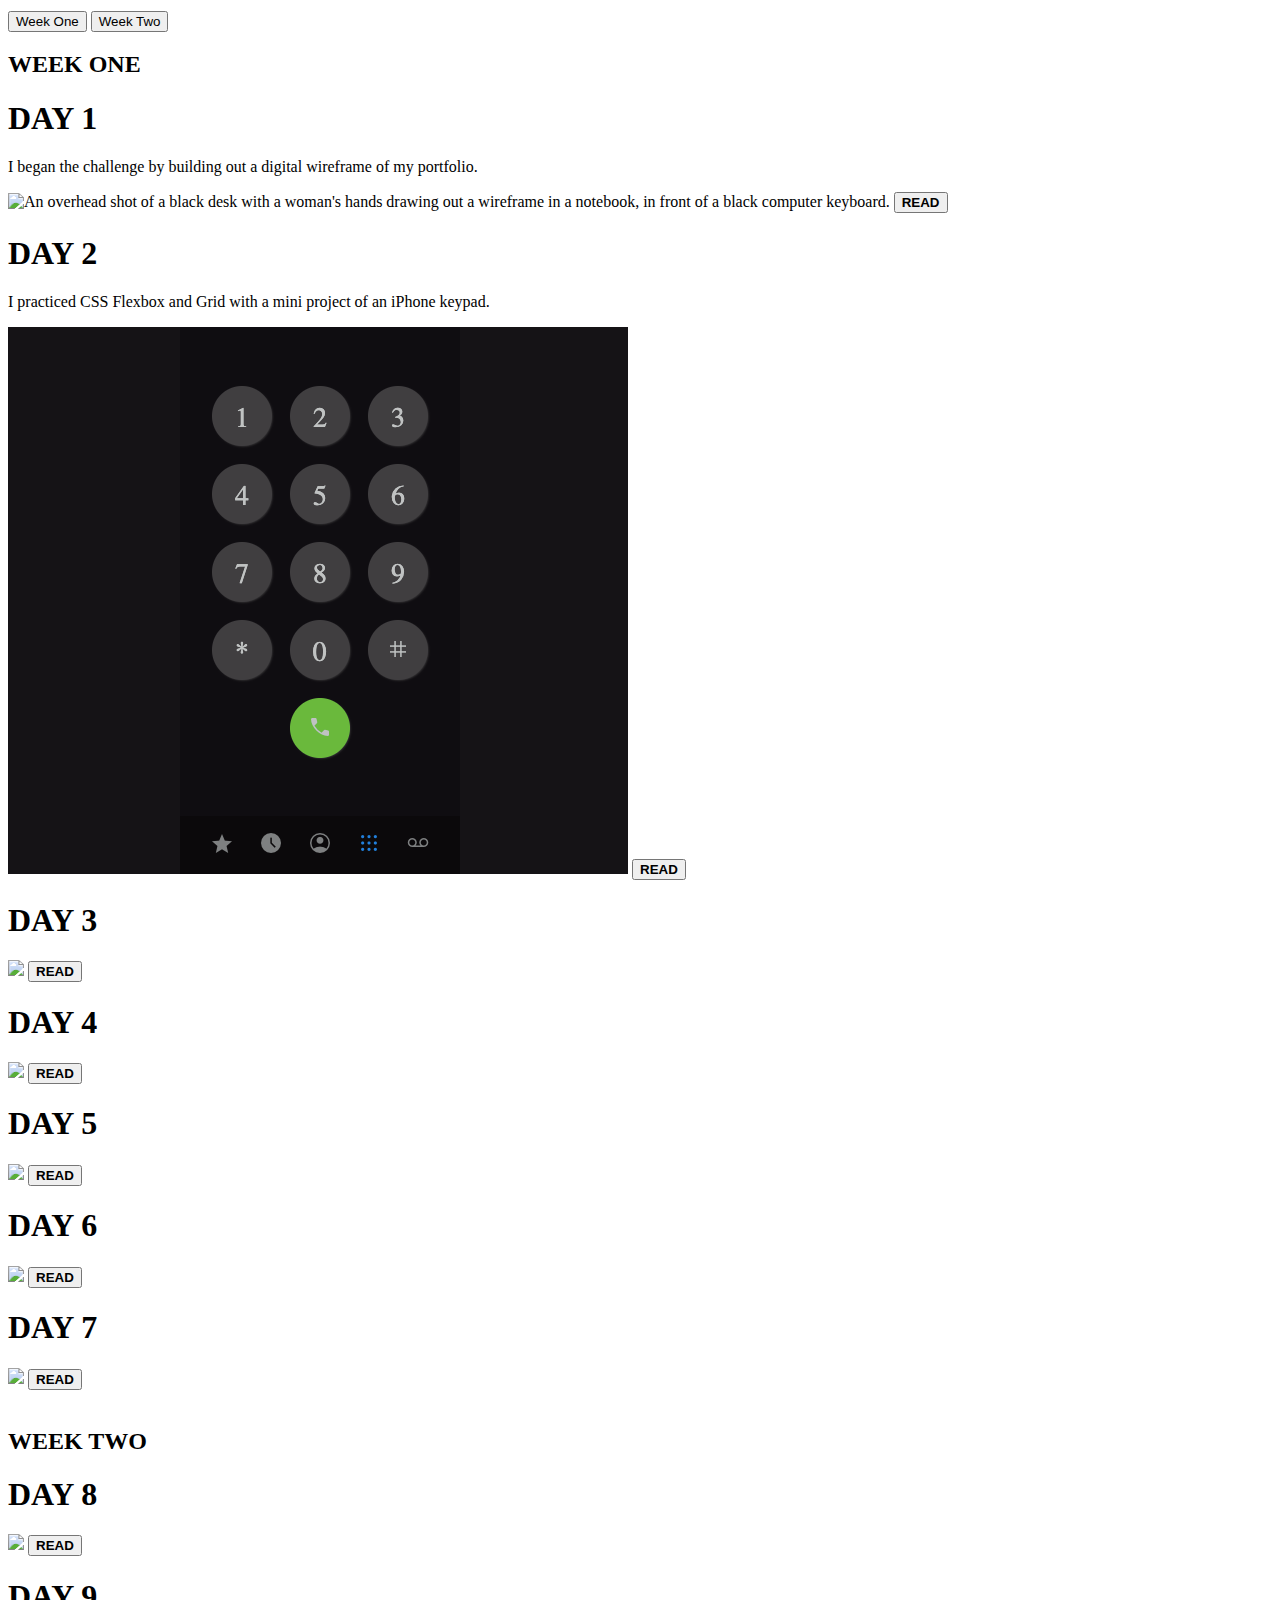
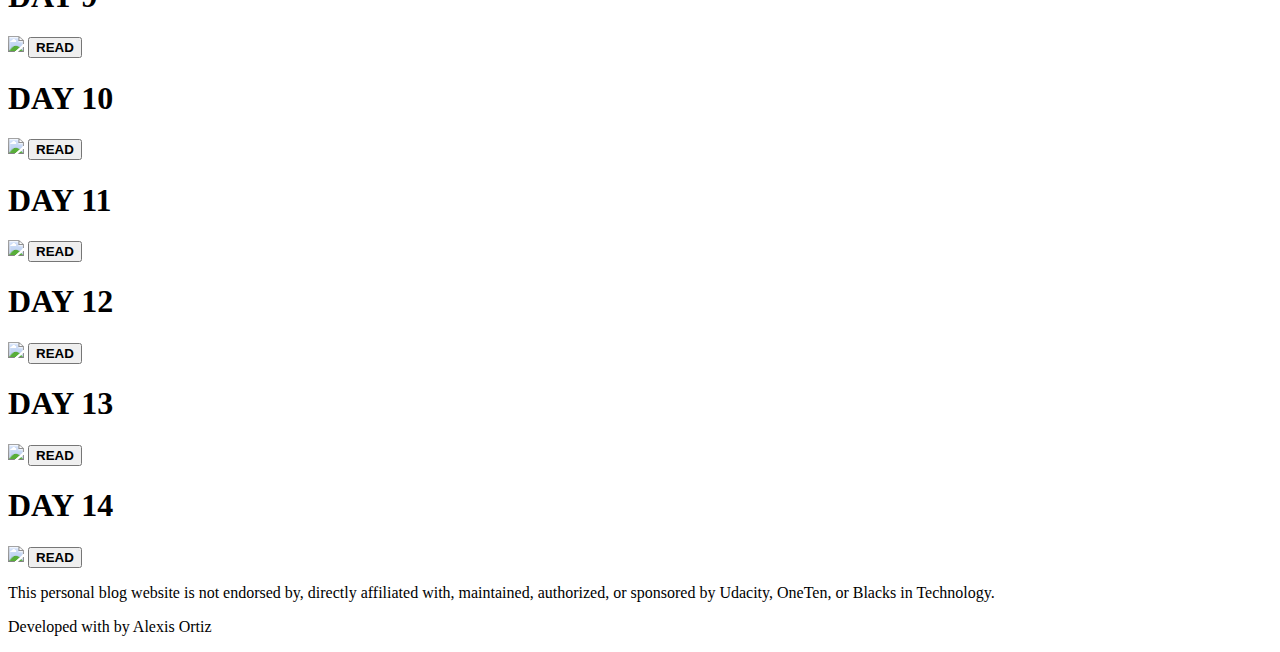
==== commit 18f85a2b: "header for post template" ====
--- a/index.html
+++ b/index.html
@@ -94,8 +94,8 @@
                     </div>
                     <div id="day-2" class="card">
                         <h1 class="card-title">DAY 2</h1>
-                        <p class="card-desc">I practiced CSS Flexbox and Grid with a mini project of a phone keypad.</p>
-                        <img class="card-img" src="https://images.unsplash.com/photo-1617107374365-442a6876ed0a?ixlib=rb-4.0.3&ixid=MnwxMjA3fDB8MHxwaG90by1wYWdlfHx8fGVufDB8fHx8&auto=format&fit=crop&w=871&q=80">
+                        <p class="card-desc">I practiced CSS Flexbox and Grid with a mini project of an iPhone keypad.</p>
+                        <img class="card-img" src="/images/iphoneKeypad.png"" alt="A screenshot of an iPhone keypad replica made by Alexis Ortiz with CSS.">
                         <button class="card-button"><strong>READ</strong></button>
                     </div>
                     <div id="day-3" class="card">
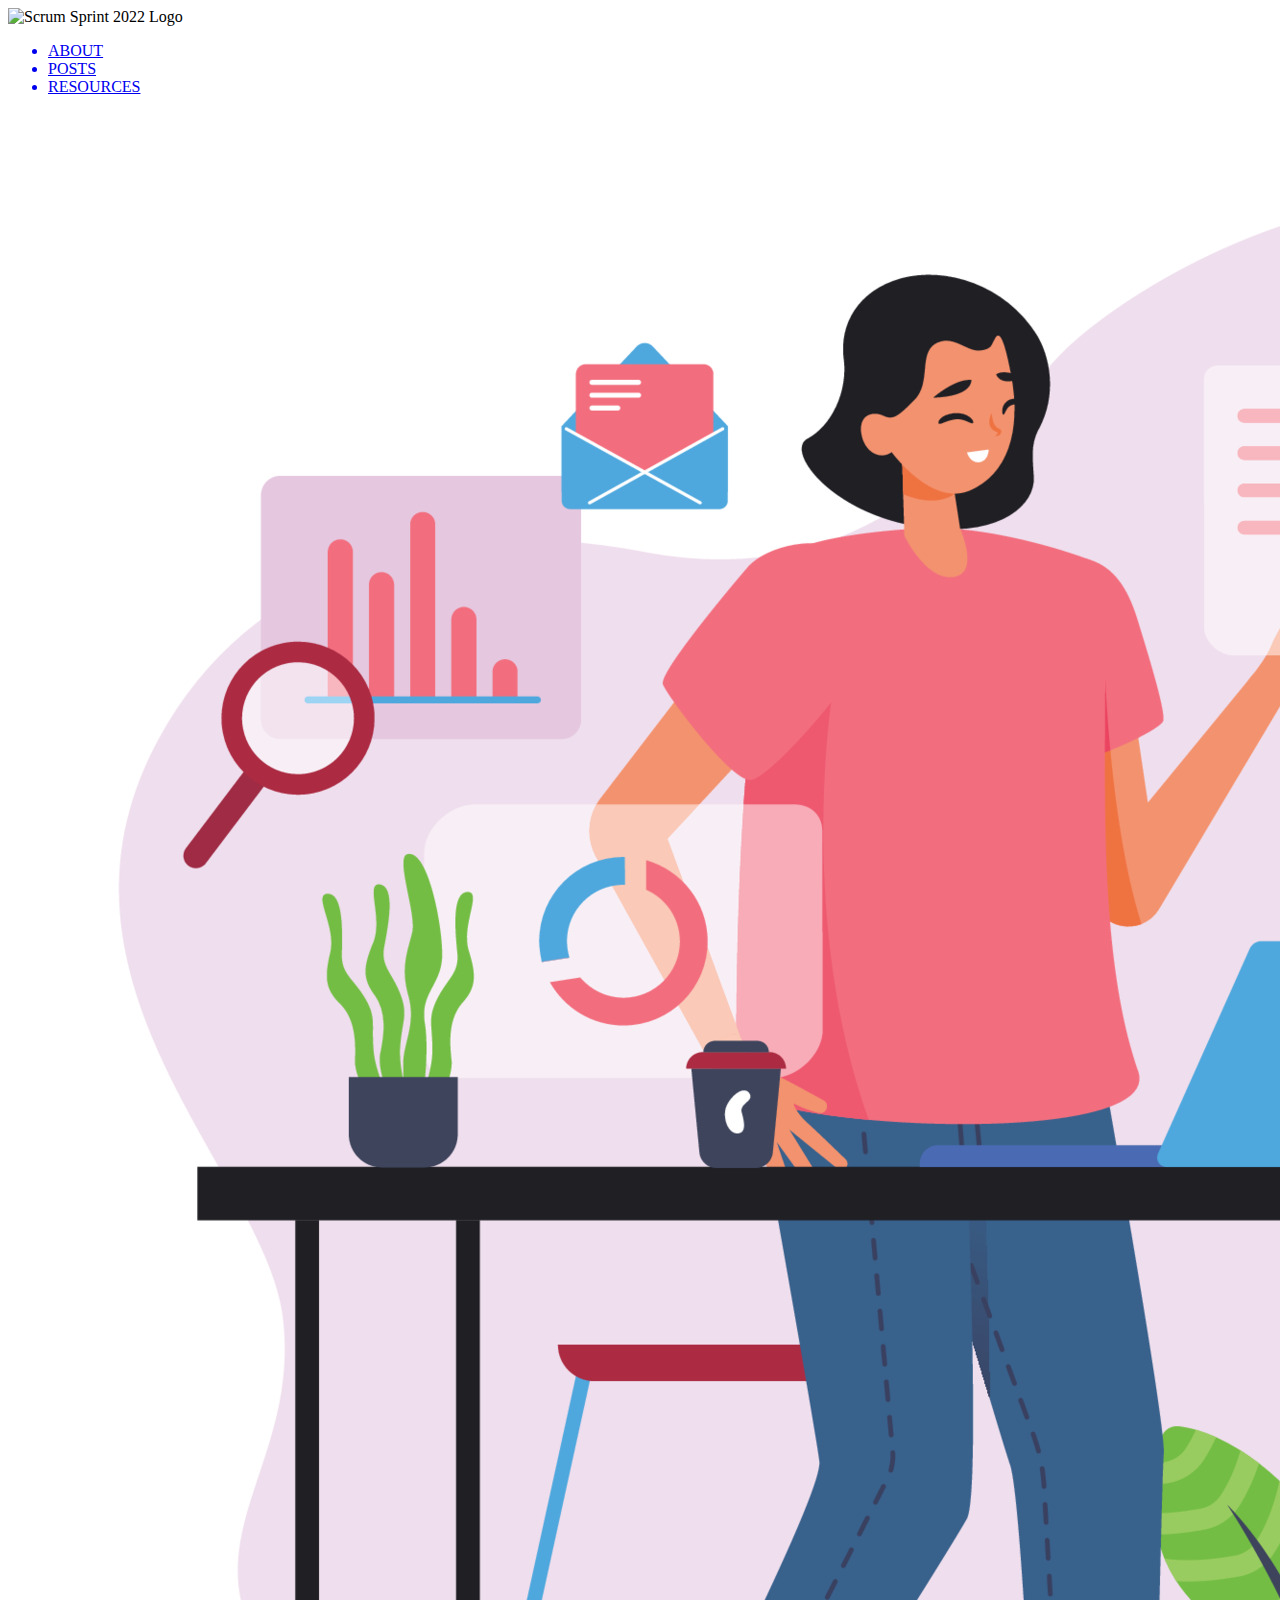
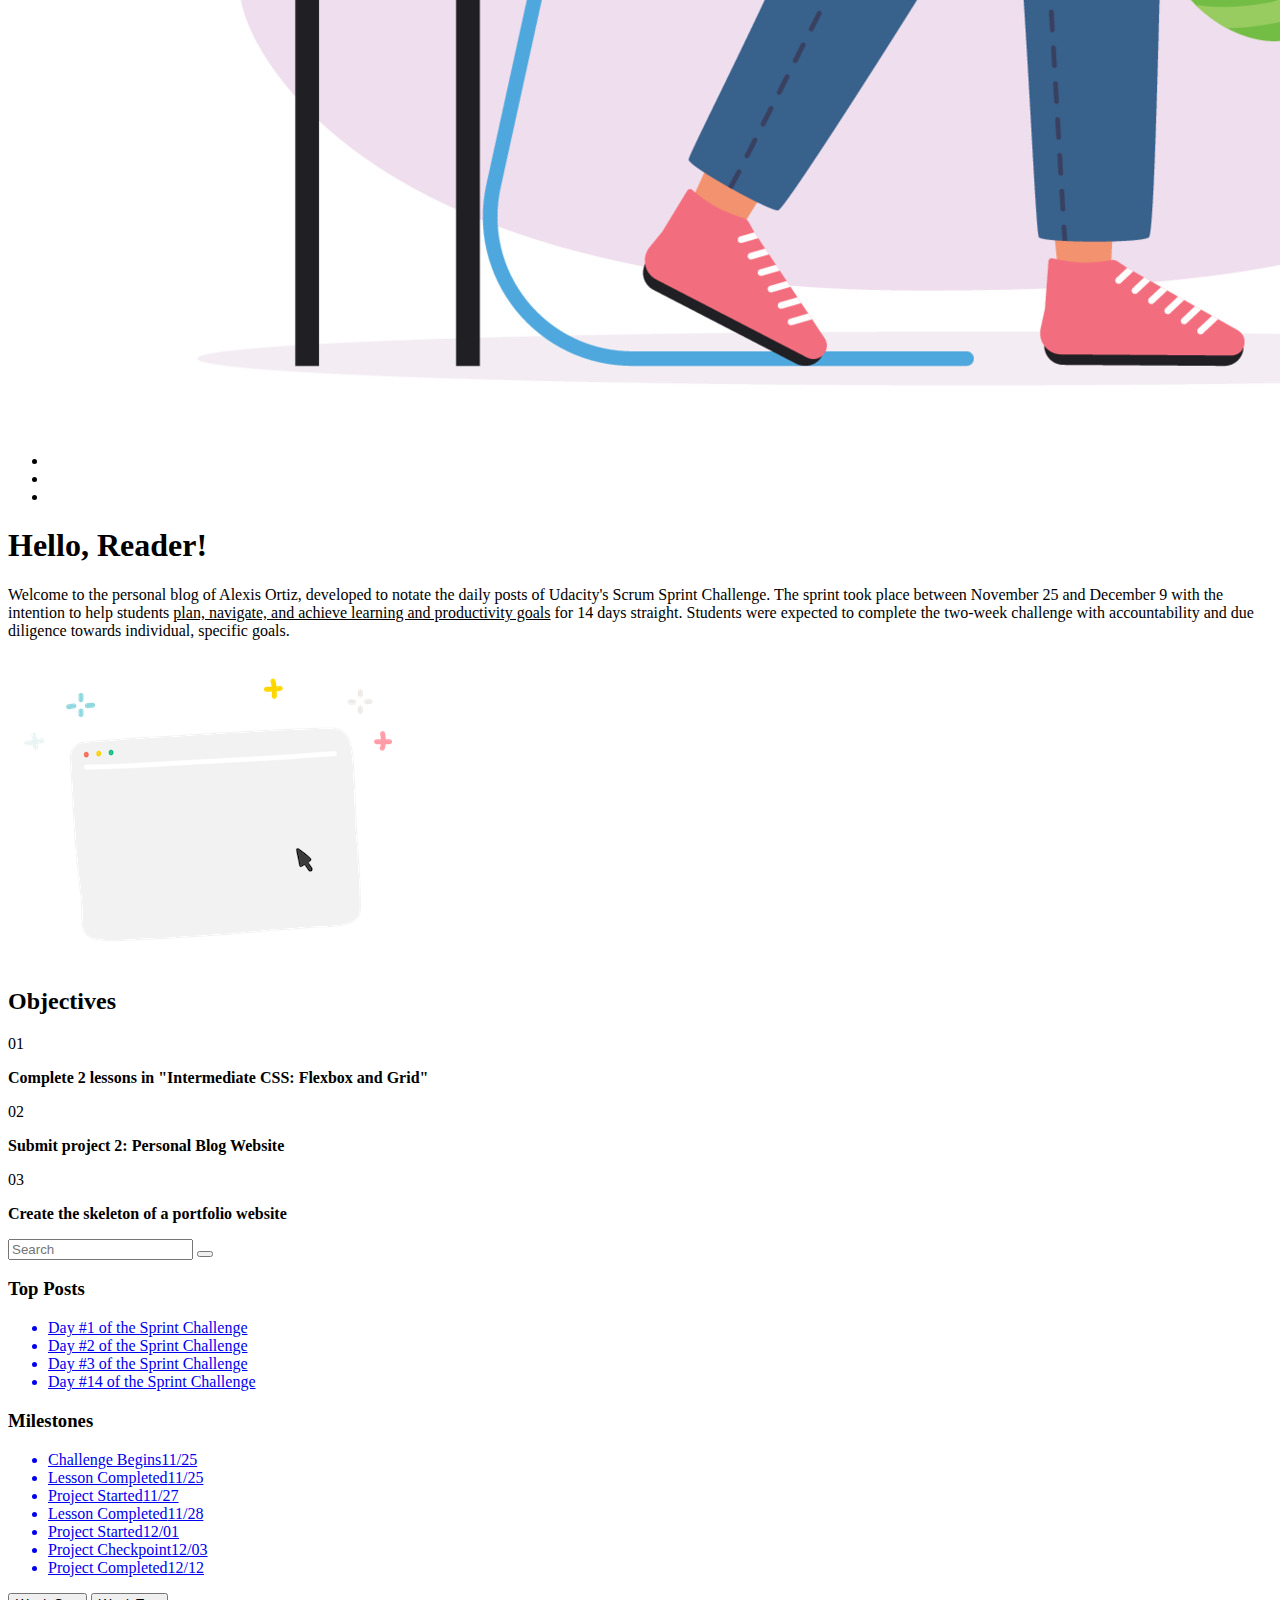
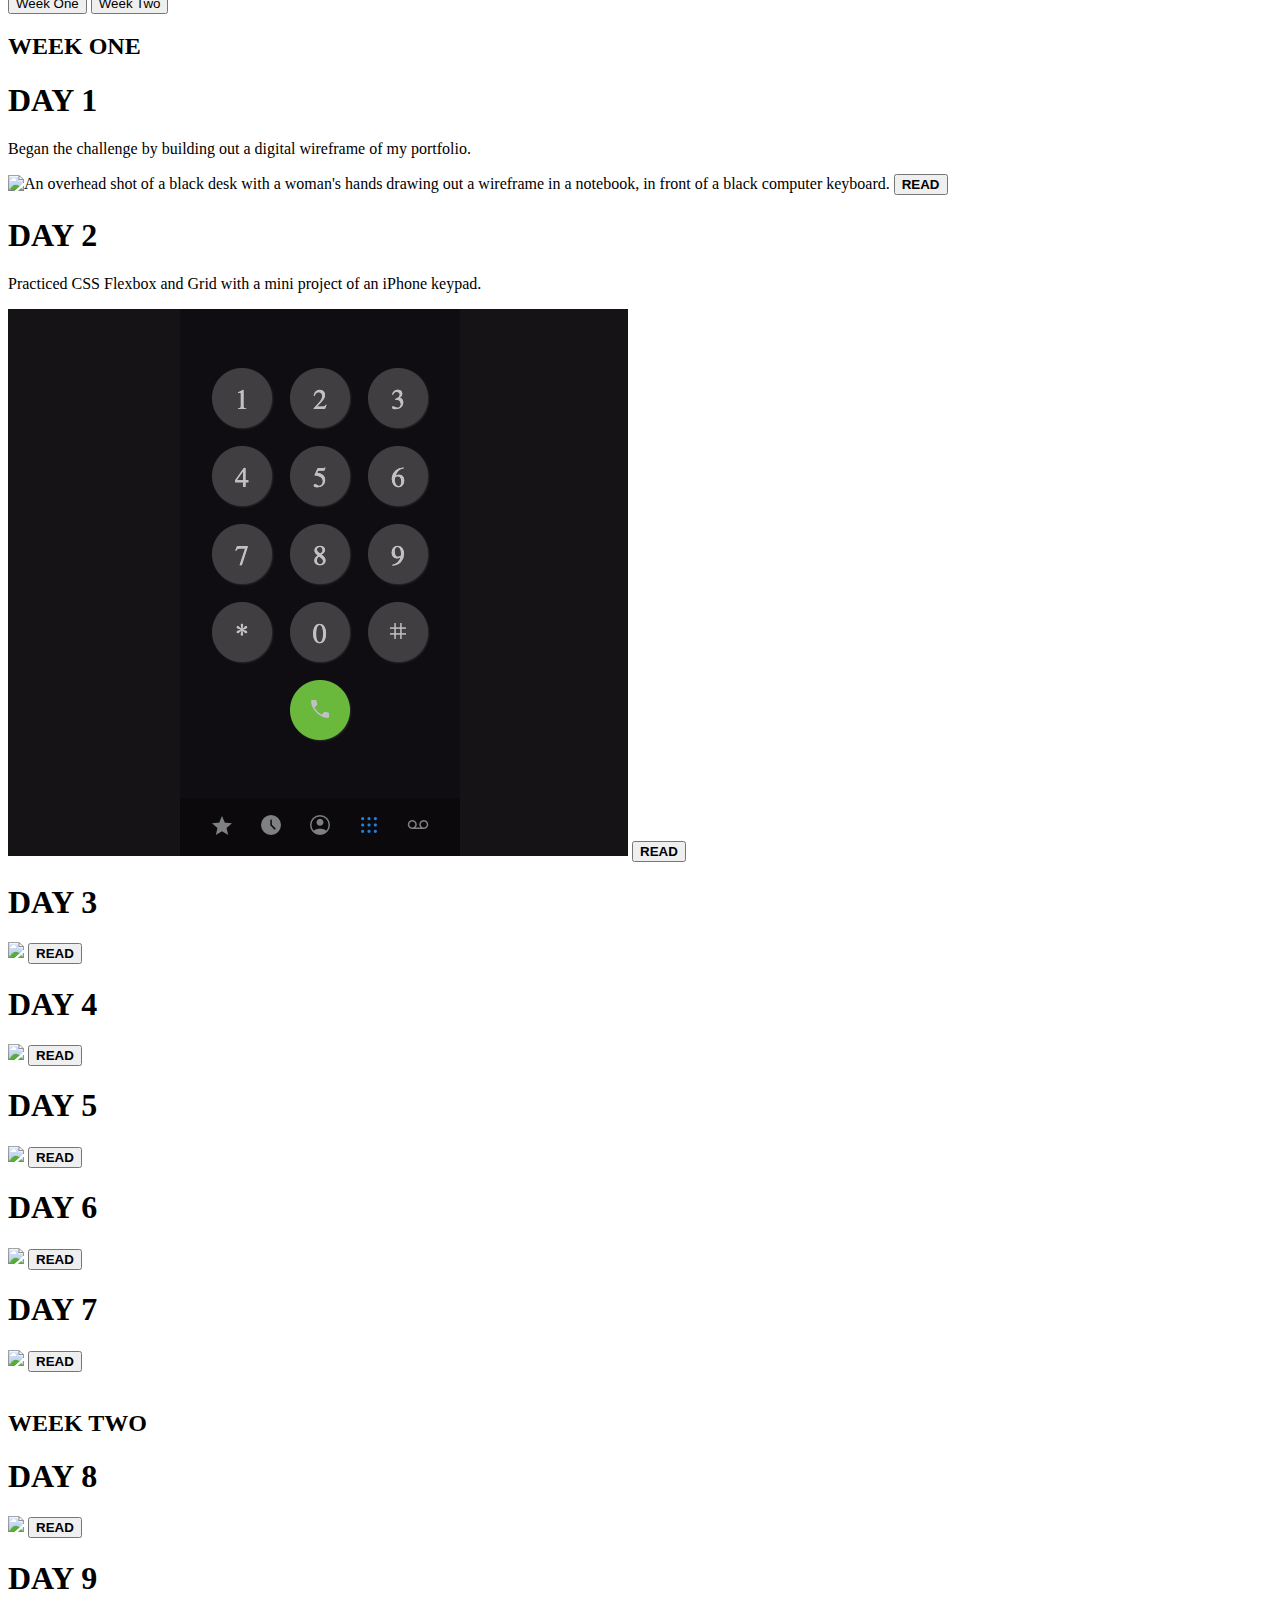
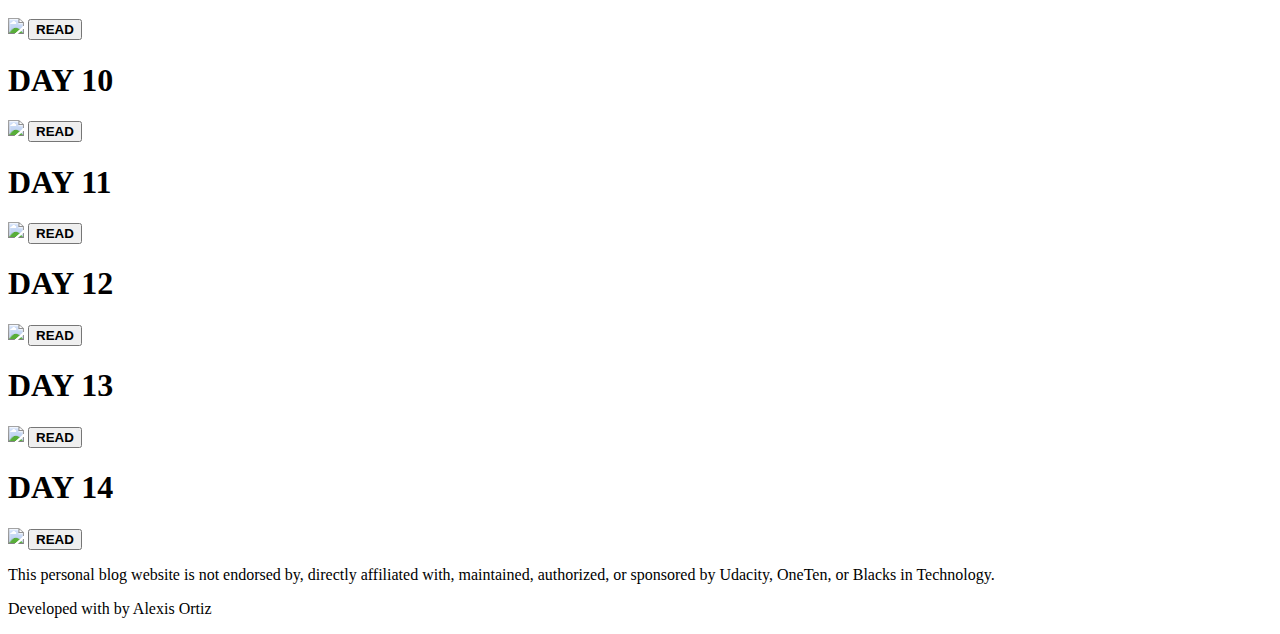
==== commit a00b7333: "updated media queries" ====
--- a/index.html
+++ b/index.html
@@ -1,7 +1,7 @@
 <!DOCTYPE html>
 <html lang="en">
     <head>
-        <title>Personal Blog Website</title>
+        <title>Personal Blog Website | Scrum Sprint '22</title>
         <link href="css/style.css" rel="stylesheet" type="text/css">
         <script src="https://kit.fontawesome.com/a45d9f595b.js" crossorigin="anonymous"></script>
     </head>
@@ -11,9 +11,9 @@
                 <img id="logo-img" src="https://docs.google.com/drawings/d/e/2PACX-1vRJZ-srEFl3BGiJUVcxEXUXHY54_Qfr3u86T--Nhd-n3DcmUgZmJiR_I78EAncYgEF1PvzFscJKVShS/pub?w=960&h=720" alt="Scrum Sprint 2022 Logo"/>
             </div>
             <ul id="main-links">
-                <a href="#About"><li class="nav-link">ABOUT</li></a>
-                <a href="#Posts"><li class="nav-link">POSTS</li></a>
-                <a href="https://sites.google.com/udacity.com/onetenscholarship-c3/home?authuser=0"><li class="nav-link">RESOURCES</li></a>
+                <a href="#About" class="nav-link"><li class="nav-item">ABOUT</li></a>
+                <a href="#Posts" class="nav-link"><li class="nav-item">POSTS</li></a>
+                <a href="https://sites.google.com/udacity.com/onetenscholarship-c3/home?authuser=0" class="nav-link"><li class="nav-item">RESOURCES</li></a>
             </ul>
             <div id="bottom-nav-img-div">
                 <img id="lady-img" src="images/techLady.jpg" alt="An illustration of a lady standing at a computer desk."/>
@@ -23,9 +23,9 @@
             <section id="About">
                 <nav id="social-nav">
                     <ul id="social-icons">
-                        <li><i class="fab fa-github"></i></li>
-                        <li><i class="fa-brands fa-linkedin-in"></i></li>
-                        <li><i class="fa-brands fa-twitter"></i></li>
+                        <li class="social-icons-list-item"><i class="fab fa-github"></i></li>
+                        <li class="social-icons-list-item"><i class="fa-brands fa-linkedin-in"></i></li>
+                        <li class="social-icons-list-item"><i class="fa-brands fa-twitter"></i></li>
                     </ul>
                 </nav>
                 <h1 id="about-title">Hello, Reader!</h1>
@@ -52,17 +52,16 @@
                 </div>
                 <aside id="quick-nav">
                     <form id="search">
-                        <input type="text" placeholder="Search" name="search">
-                        <button type="submit"><i class="fa fa-search"></i></button>
+                        <input type="text" placeholder="Search" name="search" class="search-inputs">
+                        <button class="search-inputs" id="search-button" type="submit"><i class="fa fa-search"></i></button>
                     </form>
                     <div id="top-posts-div">
                         <h3 class="aside-titles">Top Posts</h3>
                         <ul id="top-posts">
                             <a href="/HTML/one.html" class="list-links"><li class="top-posts-li"><i class="fa-solid fa-arrow-right"></i> Day #1 of the Sprint Challenge <i class="fa-solid fa-laptop"></i></li></a>
-                            <li class="top-posts-li"><i class="fa-solid fa-arrow-right"></i> Day Three</li>
-                            <li class="top-posts-li"><i class="fa-solid fa-arrow-right"></i> Day Five</li>
-                            <li class="top-posts-li"><i class="fa-solid fa-arrow-right"></i> Day Ten</li>
-                            <li class="top-posts-li"><i class="fa-solid fa-arrow-right"></i> Day Fourteen</li>
+                            <a href="/HTML/two.html" class="list-links"><li class="top-posts-li"><i class="fa-solid fa-arrow-right"></i> Day #2 of the Sprint Challenge <i class="fa-solid fa-keyboard"></i></li></a>
+                            <a href="/HTML/three.html" class="list-links"><li class="top-posts-li"><i class="fa-solid fa-arrow-right"></i> Day #3 of the Sprint Challenge <i class="fa-solid fa-calendar-day"></i></li></a>
+                            <a href="/HTML/fourteen.html" class="list-links"><li class="top-posts-li"><i class="fa-solid fa-arrow-right"></i> Day #14 of the Sprint Challenge <i class="fa-solid fa-bullseye"></i></li></a>
                         </ul>
                     </div>
                 </aside>
@@ -71,15 +70,15 @@
                         <ul id="milestones">
                             <a href="/HTML/one.html" class="list-links"><li class="milestones-li">Challenge Begins<span>11/25</span></li></a>
                             <a href="/HTML/one.html" class="list-links"><li class="milestones-li">Lesson Completed<span>11/25</span></li></a>
-                            <li class="milestones-li">Project Started [Link to Day3]<span>11/27</span></li>
-                            <li class="milestones-li">Lesson Completed [Link to Day4]<span>11/28</span></li>
-                            <li class="milestones-li">Project Started [Link to Day7]<span>12/01</span></li>
-                            <li class="milestones-li">Project Checkpoint [Link to Day9]<span>12/03</span></li>
-                            <li class="milestones-li">Project Completed [Link to Day14]<span>12/12</span></li>
+                            <a href="/HTML/three.html" class="list-links"><li class="milestones-li">Project Started<span>11/27</span></li></a>
+                            <a href="/HTML/four.html" class="list-links"><li class="milestones-li">Lesson Completed<span>11/28</span></li></a>
+                            <a href="/HTML/seven.html" class="list-links"><li class="milestones-li">Project Started<span>12/01</span></li></a>
+                            <a href="/HTML/nine.html" class="list-links"><li class="milestones-li">Project Checkpoint<span>12/03</span></li></a>
+                            <a href="/HTML/fourteen.html" class="list-links"><li class="milestones-li">Project Completed<span>12/12</span></li></a>
                         </ul>
                     <div id="week-buttons">
-                        <a href="#week-one"><button>Week One</button></a>
-                        <a href="#week-two"><button>Week Two</button></a>
+                        <a href="#week-one"><button class="w-button">Week One</button></a>
+                        <a href="#week-two"><button class="w-button">Week Two</button></a>
                     </div>
                 </aside>
             </section>
@@ -88,13 +87,13 @@
                 <div id="week-one">
                     <div id="day-1" class="card">
                         <h1 class="card-title">DAY 1</h1>
-                        <p class="card-desc">I began the challenge by building out a digital wireframe of my portfolio.</p>
+                        <p class="card-desc">Began the challenge by building out a digital wireframe of my portfolio.</p>
                         <img class="card-img" src="https://images.unsplash.com/photo-1634245482394-1bcf5ccffcc0?ixlib=rb-4.0.3&ixid=MnwxMjA3fDB8MHxwaG90by1wYWdlfHx8fGVufDB8fHx8&auto=format&fit=crop&w=870&q=80"" alt="An overhead shot of a black desk with a woman's hands drawing out a wireframe in a notebook, in front of a black computer keyboard.">
-                        <a href="/HTML/one.html"><button class="card-button"><strong>READ</strong></button></a>
+                        <a href="/HTML/one.html" class="card-button-link"><button class="card-button"><strong>READ</strong></button></a>
                     </div>
                     <div id="day-2" class="card">
                         <h1 class="card-title">DAY 2</h1>
-                        <p class="card-desc">I practiced CSS Flexbox and Grid with a mini project of an iPhone keypad.</p>
+                        <p class="card-desc">Practiced CSS Flexbox and Grid with a mini project of an iPhone keypad.</p>
                         <img class="card-img" src="/images/iphoneKeypad.png"" alt="A screenshot of an iPhone keypad replica made by Alexis Ortiz with CSS.">
                         <button class="card-button"><strong>READ</strong></button>
                     </div>
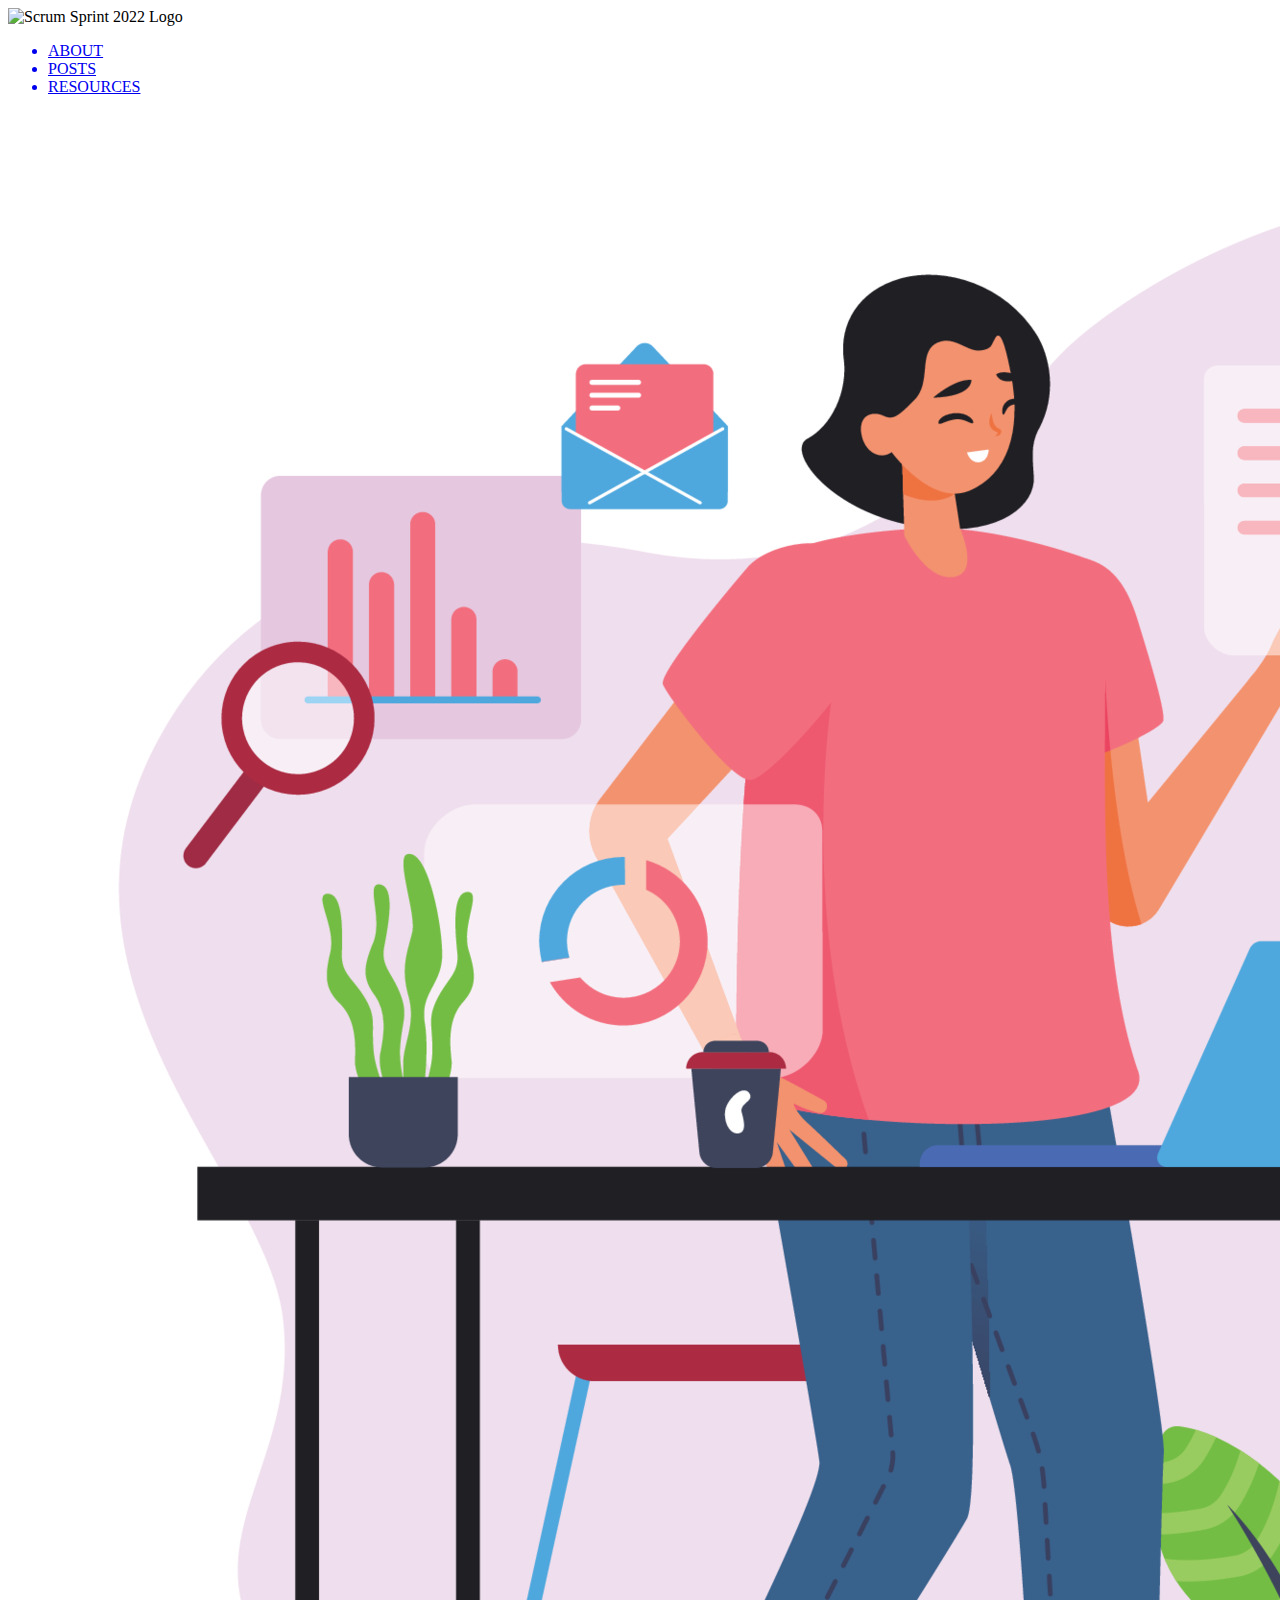
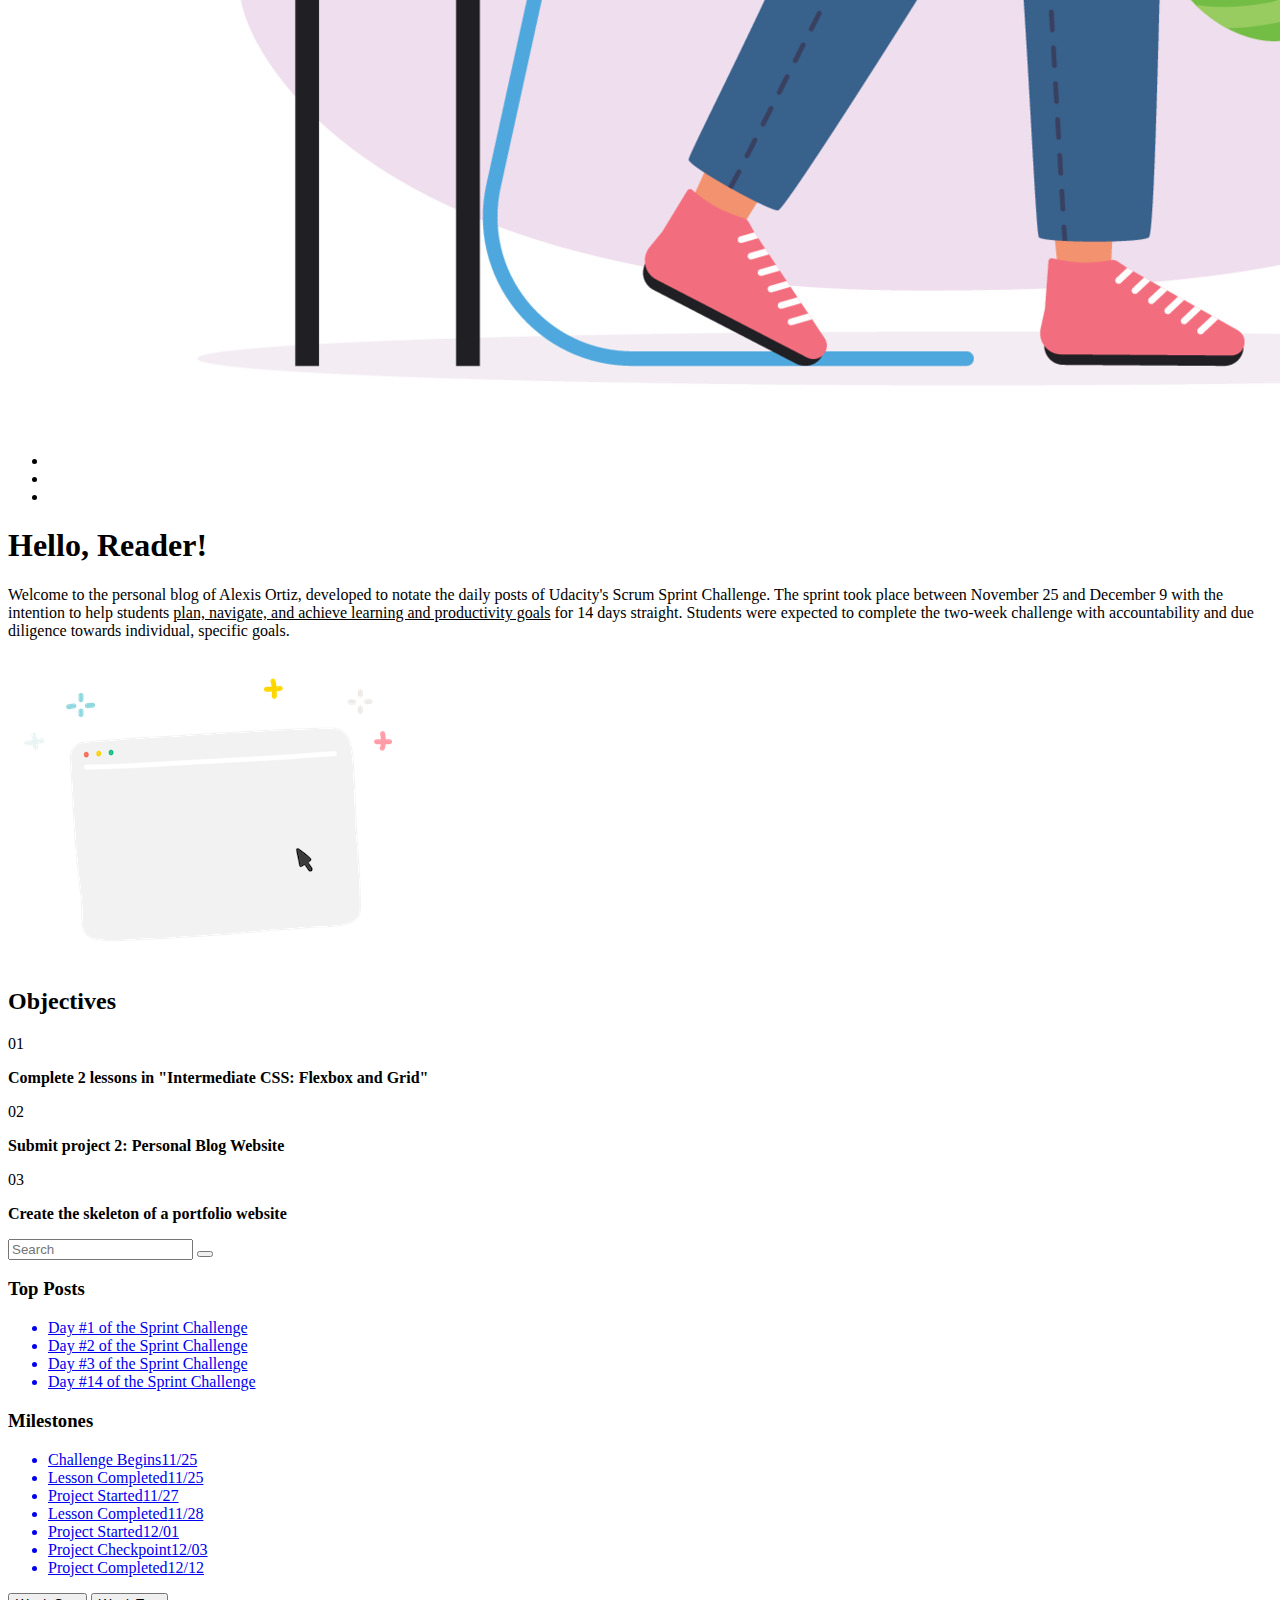
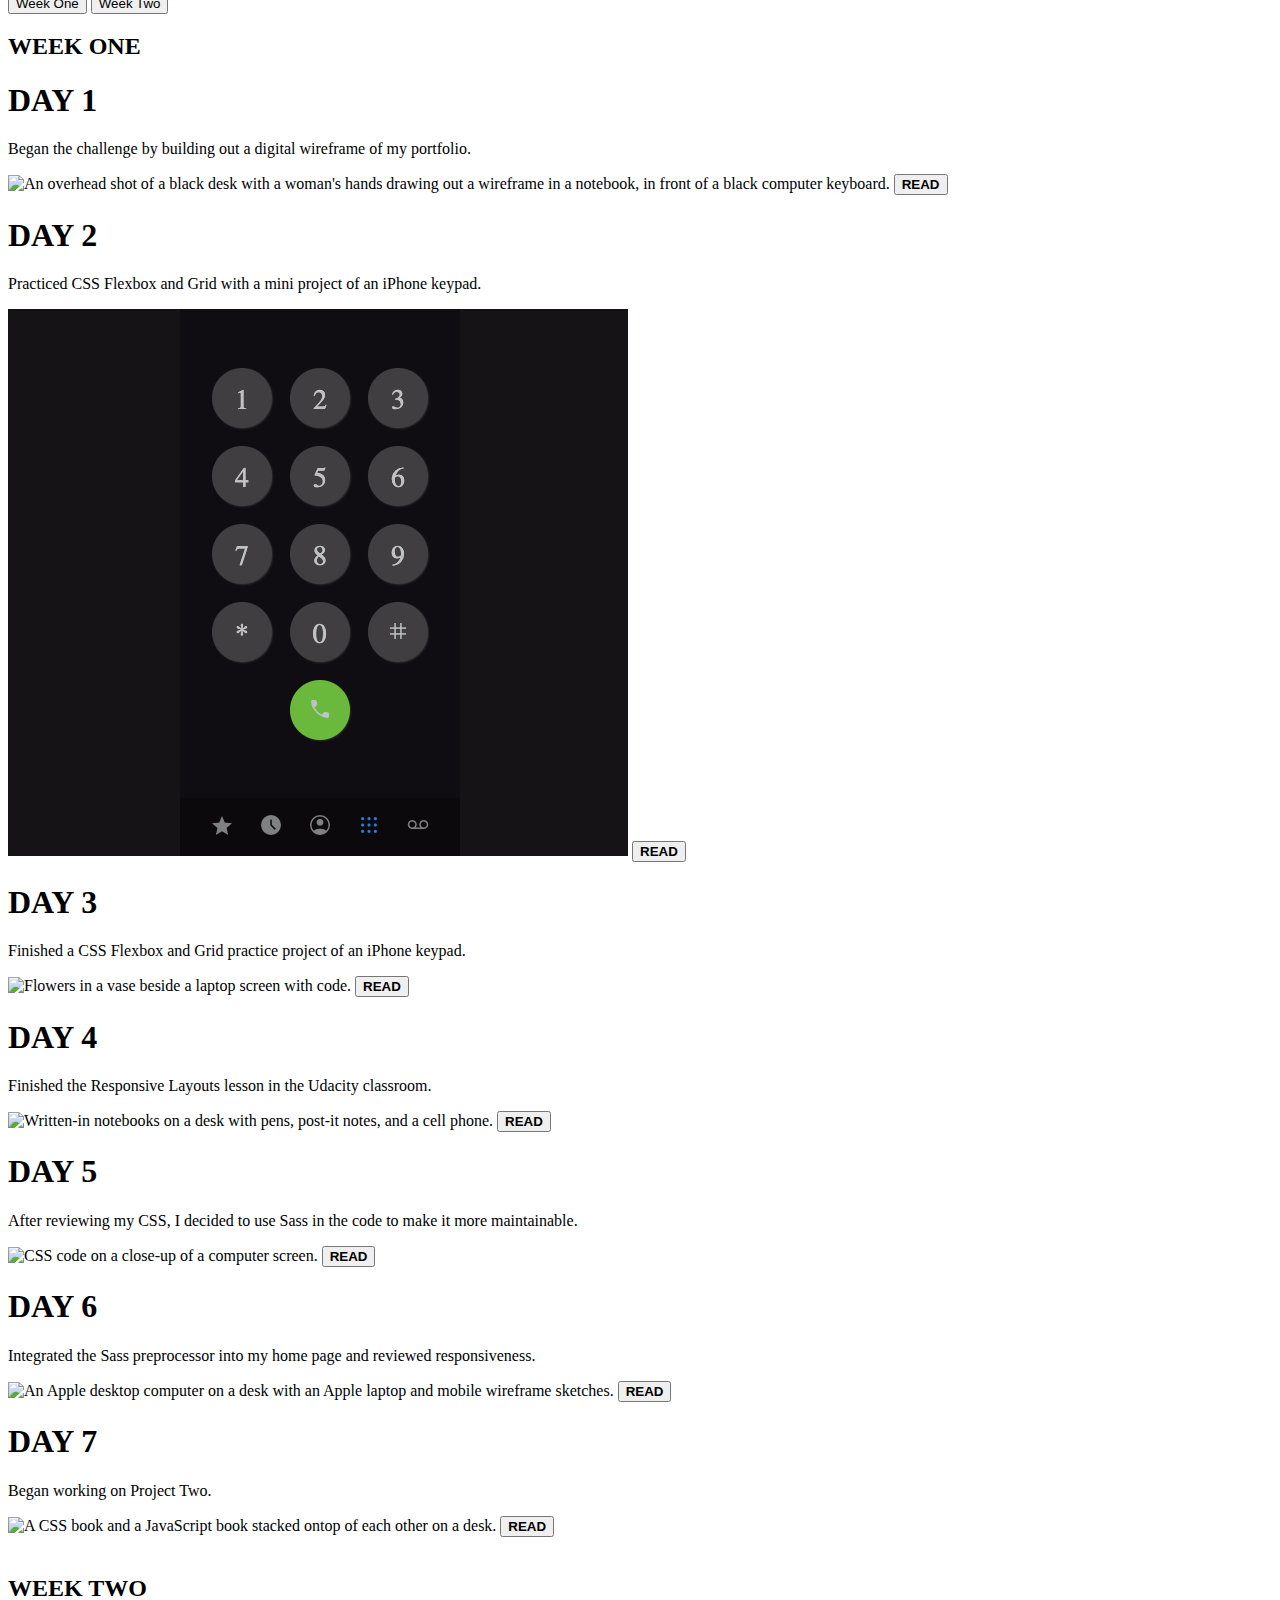
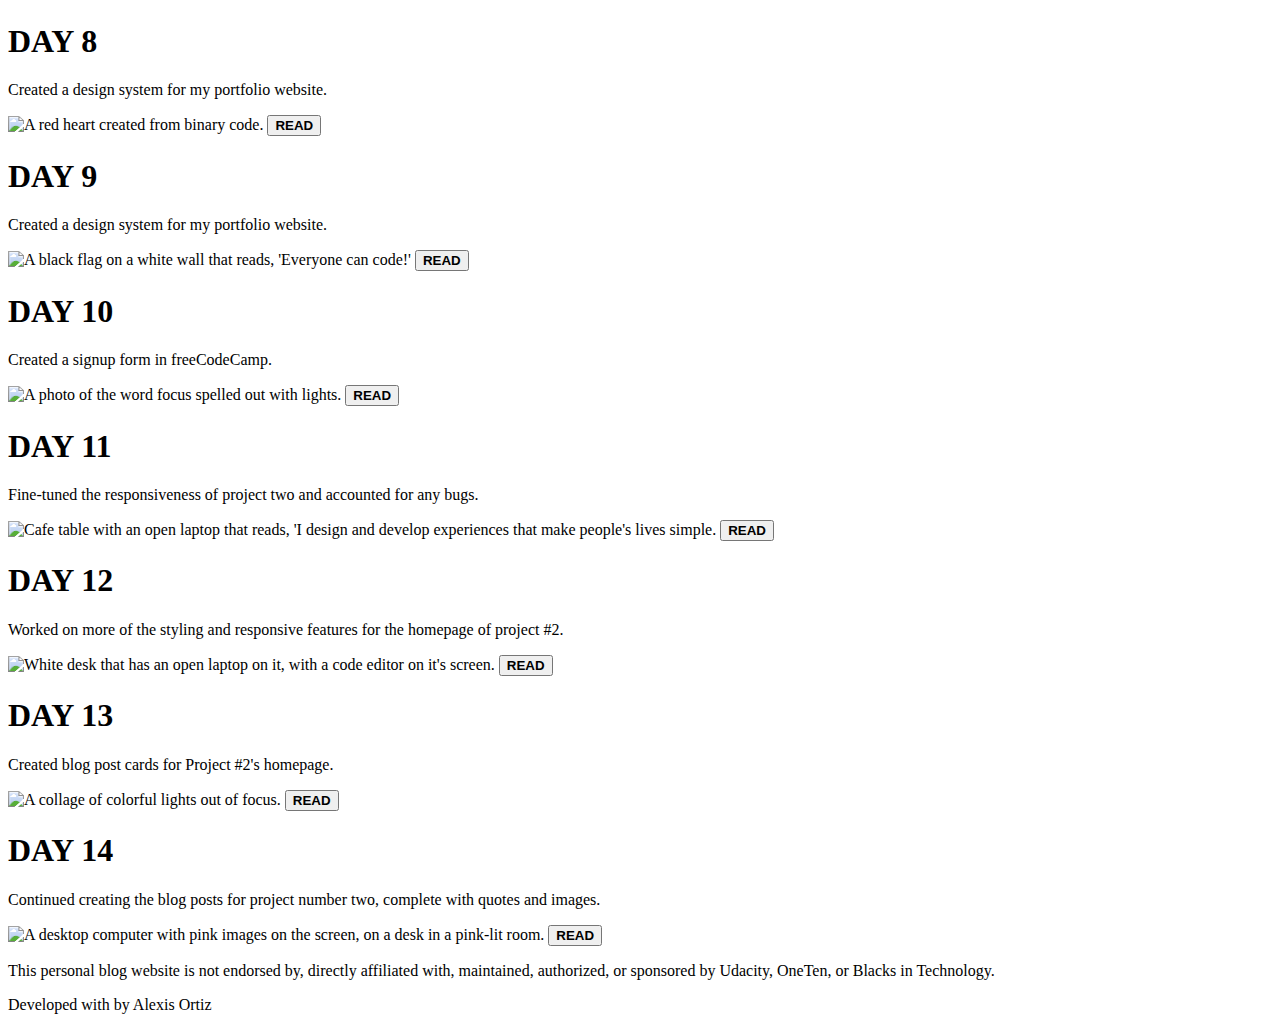
==== commit b4a5a07b: "all blog post data" ====
--- a/index.html
+++ b/index.html
@@ -1,4 +1,4 @@
-<!DOCTYPE html>
+<!doctype html>
 <html lang="en">
     <head>
         <title>Personal Blog Website | Scrum Sprint '22</title>
@@ -95,32 +95,37 @@
                         <h1 class="card-title">DAY 2</h1>
                         <p class="card-desc">Practiced CSS Flexbox and Grid with a mini project of an iPhone keypad.</p>
                         <img class="card-img" src="/images/iphoneKeypad.png"" alt="A screenshot of an iPhone keypad replica made by Alexis Ortiz with CSS.">
-                        <button class="card-button"><strong>READ</strong></button>
+                        <a href="/HTML/two.html" class="card-button-link"><button class="card-button"><strong>READ</strong></button></a>
                     </div>
                     <div id="day-3" class="card">
                         <h1 class="card-title">DAY 3</h1>
-                        <img class="card-img" src="https://images.unsplash.com/photo-1617107374365-442a6876ed0a?ixlib=rb-4.0.3&ixid=MnwxMjA3fDB8MHxwaG90by1wYWdlfHx8fGVufDB8fHx8&auto=format&fit=crop&w=871&q=80">
-                        <button class="card-button"><strong>READ</strong></button>
+                        <p class="card-desc">Finished a CSS Flexbox and Grid practice project of an iPhone keypad.</p>
+                        <img class="card-img" src="https://images.unsplash.com/photo-1617472600356-d6cc97119a0b?ixlib=rb-4.0.3&ixid=MnwxMjA3fDB8MHxwaG90by1wYWdlfHx8fGVufDB8fHx8&auto=format&fit=crop&w=1170&q=80" alt="Flowers in a vase beside a laptop screen with code.">
+                        <a href="/HTML/three.html" class="card-button-link"><button class="card-button"><strong>READ</strong></button></a>
                     </div>
                     <div id="day-4" class="card">
                         <h1 class="card-title">DAY 4</h1>
-                        <img class="card-img" src="https://images.unsplash.com/photo-1617107374365-442a6876ed0a?ixlib=rb-4.0.3&ixid=MnwxMjA3fDB8MHxwaG90by1wYWdlfHx8fGVufDB8fHx8&auto=format&fit=crop&w=871&q=80">
-                        <button class="card-button"><strong>READ</strong></button>
+                        <p class="card-desc">Finished the Responsive Layouts lesson in the Udacity classroom.</p>
+                        <img class="card-img" src="https://images.unsplash.com/photo-1611131922192-9e1d9f483900?ixlib=rb-4.0.3&ixid=MnwxMjA3fDB8MHxwaG90by1wYWdlfHx8fGVufDB8fHx8&auto=format&fit=crop&w=1035&q=80" alt="Written-in notebooks on a desk with pens, post-it notes, and a cell phone.">
+                        <a href="/HTML/four.html" class="card-button-link"><button class="card-button"><strong>READ</strong></button></a>
                     </div>
                     <div id="day-5" class="card">
                         <h1 class="card-title">DAY 5</h1>
-                        <img class="card-img" src="https://images.unsplash.com/photo-1617107374365-442a6876ed0a?ixlib=rb-4.0.3&ixid=MnwxMjA3fDB8MHxwaG90by1wYWdlfHx8fGVufDB8fHx8&auto=format&fit=crop&w=871&q=80">
-                        <button class="card-button"><strong>READ</strong></button>
+                        <p class="card-desc">After reviewing my CSS, I decided to use Sass in the code to make it more maintainable.</p>
+                        <img class="card-img" src="https://images.unsplash.com/photo-1517134191118-9d595e4c8c2b?ixlib=rb-4.0.3&ixid=MnwxMjA3fDB8MHxwaG90by1wYWdlfHx8fGVufDB8fHx8&auto=format&fit=crop&w=870&q=80" alt="CSS code on a close-up of a computer screen.">
+                        <a href="/HTML/five.html" class="card-button-link"><button class="card-button"><strong>READ</strong></button></a>
                     </div>
                     <div id="day-6" class="card">
                         <h1 class="card-title">DAY 6</h1>
-                        <img class="card-img" src="https://images.unsplash.com/photo-1617107374365-442a6876ed0a?ixlib=rb-4.0.3&ixid=MnwxMjA3fDB8MHxwaG90by1wYWdlfHx8fGVufDB8fHx8&auto=format&fit=crop&w=871&q=80">
-                        <button class="card-button"><strong>READ</strong></button>
+                        <p class="card-desc">Integrated the Sass preprocessor into my home page and reviewed responsiveness.</p>
+                        <img class="card-img" src="https://images.unsplash.com/photo-1541462608143-67571c6738dd?ixlib=rb-4.0.3&ixid=MnwxMjA3fDB8MHxwaG90by1wYWdlfHx8fGVufDB8fHx8&auto=format&fit=crop&w=870&q=80" alt="An Apple desktop computer on a desk with an Apple laptop and mobile wireframe sketches.">
+                        <a href="/HTML/six.html" class="card-button-link"><button class="card-button"><strong>READ</strong></button></a>
                     </div>
                     <div id="day-7" class="card">
                         <h1 class="card-title">DAY 7</h1>
-                        <img class="card-img" src="https://images.unsplash.com/photo-1617107374365-442a6876ed0a?ixlib=rb-4.0.3&ixid=MnwxMjA3fDB8MHxwaG90by1wYWdlfHx8fGVufDB8fHx8&auto=format&fit=crop&w=871&q=80">
-                        <button class="card-button"><strong>READ</strong></button>
+                        <p class="card-desc">Began working on Project Two.</p>
+                        <img class="card-img" src="https://images.unsplash.com/photo-1507721999472-8ed4421c4af2?ixlib=rb-4.0.3&ixid=MnwxMjA3fDB8MHxwaG90by1wYWdlfHx8fGVufDB8fHx8&auto=format&fit=crop&w=870&q=80" alt="A CSS book and a JavaScript book stacked ontop of each other on a desk.">
+                        <a href="/HTML/seven.html" class="card-button-link"><button class="card-button"><strong>READ</strong></button></a>
                     </div>
                 </div>
                 <br>
@@ -128,38 +133,45 @@
                 <div id="week-two">
                     <div id="day-8" class="card">
                         <h1 class="card-title">DAY 8</h1>
-                        <img class="card-img" src="https://images.unsplash.com/photo-1617107374365-442a6876ed0a?ixlib=rb-4.0.3&ixid=MnwxMjA3fDB8MHxwaG90by1wYWdlfHx8fGVufDB8fHx8&auto=format&fit=crop&w=871&q=80">
-                        <button class="card-button"><strong>READ</strong></button>
+                        <p class="card-desc">Created a design system for my portfolio website.</p>
+                        <img class="card-img" src="https://images.unsplash.com/photo-1569396116180-210c182bedb8?ixlib=rb-4.0.3&ixid=MnwxMjA3fDB8MHxwaG90by1wYWdlfHx8fGVufDB8fHx8&auto=format&fit=crop&w=869&q=80" alt="A red heart created from binary code.">
+                        <a href="/HTML/eight.html" class="card-button-link"><button class="card-button"><strong>READ</strong></button></a>
                     </div>
                     <div id="day-9" class="card">
                         <h1 class="card-title">DAY 9</h1>
-                        <img class="card-img" src="https://images.unsplash.com/photo-1617107374365-442a6876ed0a?ixlib=rb-4.0.3&ixid=MnwxMjA3fDB8MHxwaG90by1wYWdlfHx8fGVufDB8fHx8&auto=format&fit=crop&w=871&q=80">
-                        <button class="card-button"><strong>READ</strong></button>
+                        <p class="card-desc">Created a design system for my portfolio website.</p>
+                        <img class="card-img" src="https://images.unsplash.com/photo-1526649661456-89c7ed4d00b8?ixlib=rb-4.0.3&ixid=MnwxMjA3fDB8MHxwaG90by1wYWdlfHx8fGVufDB8fHx8&auto=format&fit=crop&w=1010&q=80" alt="A black flag on a white wall that reads, 'Everyone can code!'">
+                        <a href="/HTML/nine.html" class="card-button-link"><button class="card-button"><strong>READ</strong></button></a>
                     </div>
                     <div id="day-10" class="card">
                         <h1 class="card-title">DAY 10</h1>
-                        <img class="card-img" src="https://images.unsplash.com/photo-1617107374365-442a6876ed0a?ixlib=rb-4.0.3&ixid=MnwxMjA3fDB8MHxwaG90by1wYWdlfHx8fGVufDB8fHx8&auto=format&fit=crop&w=871&q=80">
-                        <button class="card-button"><strong>READ</strong></button>
+                        <p class="card-desc">Created a signup form in freeCodeCamp.</p>
+                        <img class="card-img" src="https://images.unsplash.com/photo-1504507926084-34cf0b939964?ixlib=rb-4.0.3&ixid=MnwxMjA3fDB8MHxwaG90by1wYWdlfHx8fGVufDB8fHx8&auto=format&fit=crop&w=1470&q=80" alt="A photo of the word focus spelled out with lights.">
+                        <a href="/HTML/ten.html" class="card-button-link"><button class="card-button"><strong>READ</strong></button></a>
                     </div>
                     <div id="day-11" class="card">
                         <h1 class="card-title">DAY 11</h1>
-                        <img class="card-img" src="https://images.unsplash.com/photo-1617107374365-442a6876ed0a?ixlib=rb-4.0.3&ixid=MnwxMjA3fDB8MHxwaG90by1wYWdlfHx8fGVufDB8fHx8&auto=format&fit=crop&w=871&q=80">
-                        <button class="card-button"><strong>READ</strong></button>
+                        <p class="card-desc">Fine-tuned the responsiveness of project two and accounted for any bugs.</p>
+                        <img class="card-img" src="https://images.unsplash.com/photo-1507238691740-187a5b1d37b8?ixlib=rb-4.0.3&ixid=MnwxMjA3fDB8MHxwaG90by1wYWdlfHx8fGVufDB8fHx8&auto=format&fit=crop&w=455&q=80" alt="Cafe table with an open laptop that reads, 'I design and develop experiences that make people's lives simple.">
+                        <a href="/HTML/eleven.html" class="card-button-link"><button class="card-button"><strong>READ</strong></button></a>
                     </div>
                     <div id="day-12" class="card">
                         <h1 class="card-title">DAY 12</h1>
-                        <img class="card-img" src="https://images.unsplash.com/photo-1617107374365-442a6876ed0a?ixlib=rb-4.0.3&ixid=MnwxMjA3fDB8MHxwaG90by1wYWdlfHx8fGVufDB8fHx8&auto=format&fit=crop&w=871&q=80">
-                        <button class="card-button"><strong>READ</strong></button>
+                        <p class="card-desc">Worked on more of the styling and responsive features for the homepage of project #2.</p>
+                        <img class="card-img" src="https://images.unsplash.com/photo-1498050108023-c5249f4df085?ixlib=rb-4.0.3&ixid=MnwxMjA3fDB8MHxwaG90by1wYWdlfHx8fGVufDB8fHx8&auto=format&fit=crop&w=872&q=80" alt="White desk that has an open laptop on it, with a code editor on it's screen.">
+                        <a href="/HTML/twelve.html" class="card-button-link"><button class="card-button"><strong>READ</strong></button></a>
                     </div>
                     <div id="day-13" class="card">
                         <h1 class="card-title">DAY 13</h1>
-                        <img class="card-img" src="https://images.unsplash.com/photo-1617107374365-442a6876ed0a?ixlib=rb-4.0.3&ixid=MnwxMjA3fDB8MHxwaG90by1wYWdlfHx8fGVufDB8fHx8&auto=format&fit=crop&w=871&q=80">
-                        <button class="card-button"><strong>READ</strong></button>
+                        <p class="card-desc">Created blog post cards for Project #2's homepage.</p>
+                        <img class="card-img" src="https://images.unsplash.com/photo-1556691421-cf15fe27a0b6?ixlib=rb-4.0.3&ixid=MnwxMjA3fDB8MHxwaG90by1wYWdlfHx8fGVufDB8fHx8&auto=format&fit=crop&w=870&q=80" alt="A collage of colorful lights out of focus.">
+                        <a href="/HTML/thirteen.html" class="card-button-link"><button class="card-button"><strong>READ</strong></button></a>
                     </div>
                     <div id="day-14" class="card">
                         <h1 class="card-title">DAY 14</h1>
-                        <img class="card-img" src="https://images.unsplash.com/photo-1617107374365-442a6876ed0a?ixlib=rb-4.0.3&ixid=MnwxMjA3fDB8MHxwaG90by1wYWdlfHx8fGVufDB8fHx8&auto=format&fit=crop&w=871&q=80">
-                        <button class="card-button"><strong>READ</strong></button>
+                        <p class="card-desc">Continued creating the blog posts for project number two, complete with quotes and images.</p>
+                        <img class="card-img" src="https://images.unsplash.com/photo-1547082299-de196ea013d6?ixlib=rb-4.0.3&ixid=MnwxMjA3fDB8MHxwaG90by1wYWdlfHx8fGVufDB8fHx8&auto=format&fit=crop&w=870&q=80" alt="A desktop computer with pink images on the screen, on a desk in a pink-lit room.">
+                        <a href="/HTML/fourteen.html" class="card-button-link"><button class="card-button"><strong>READ</strong></button></a>
                     </div>
                 </div>
             </section>
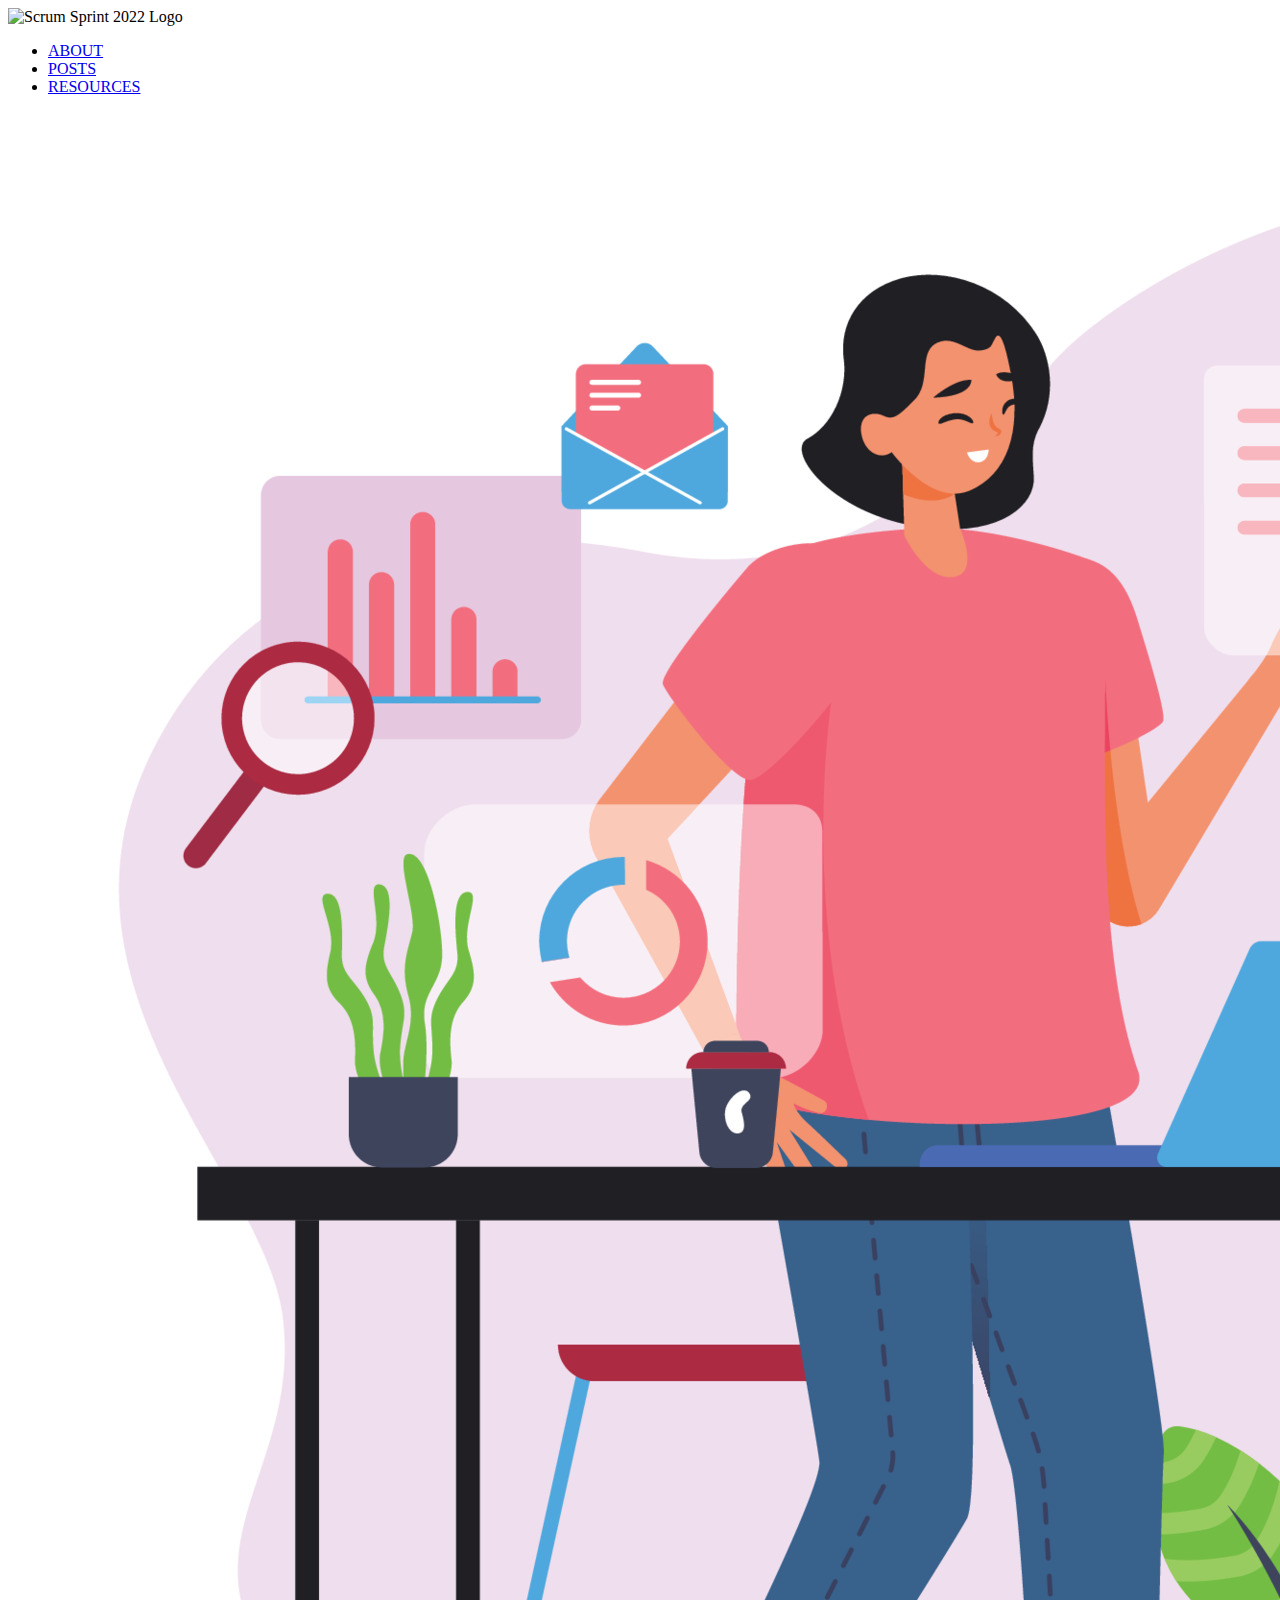
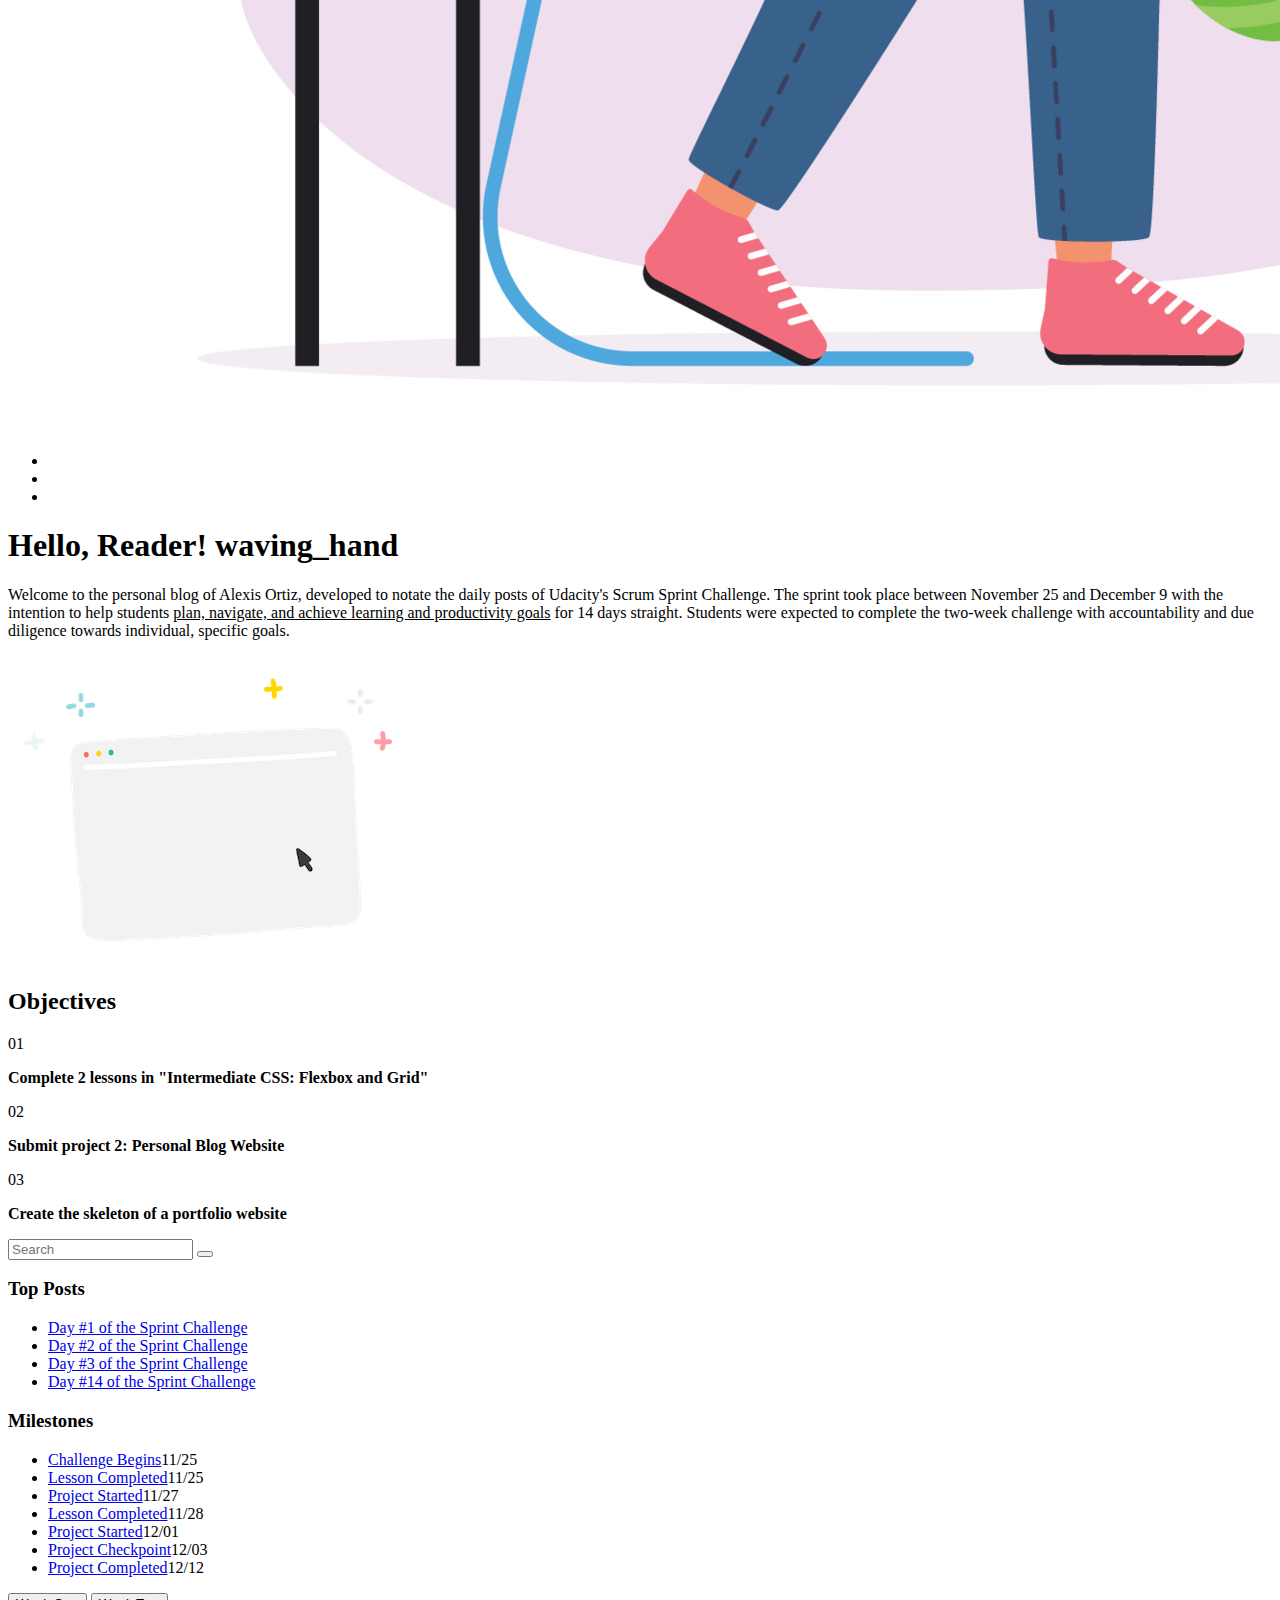
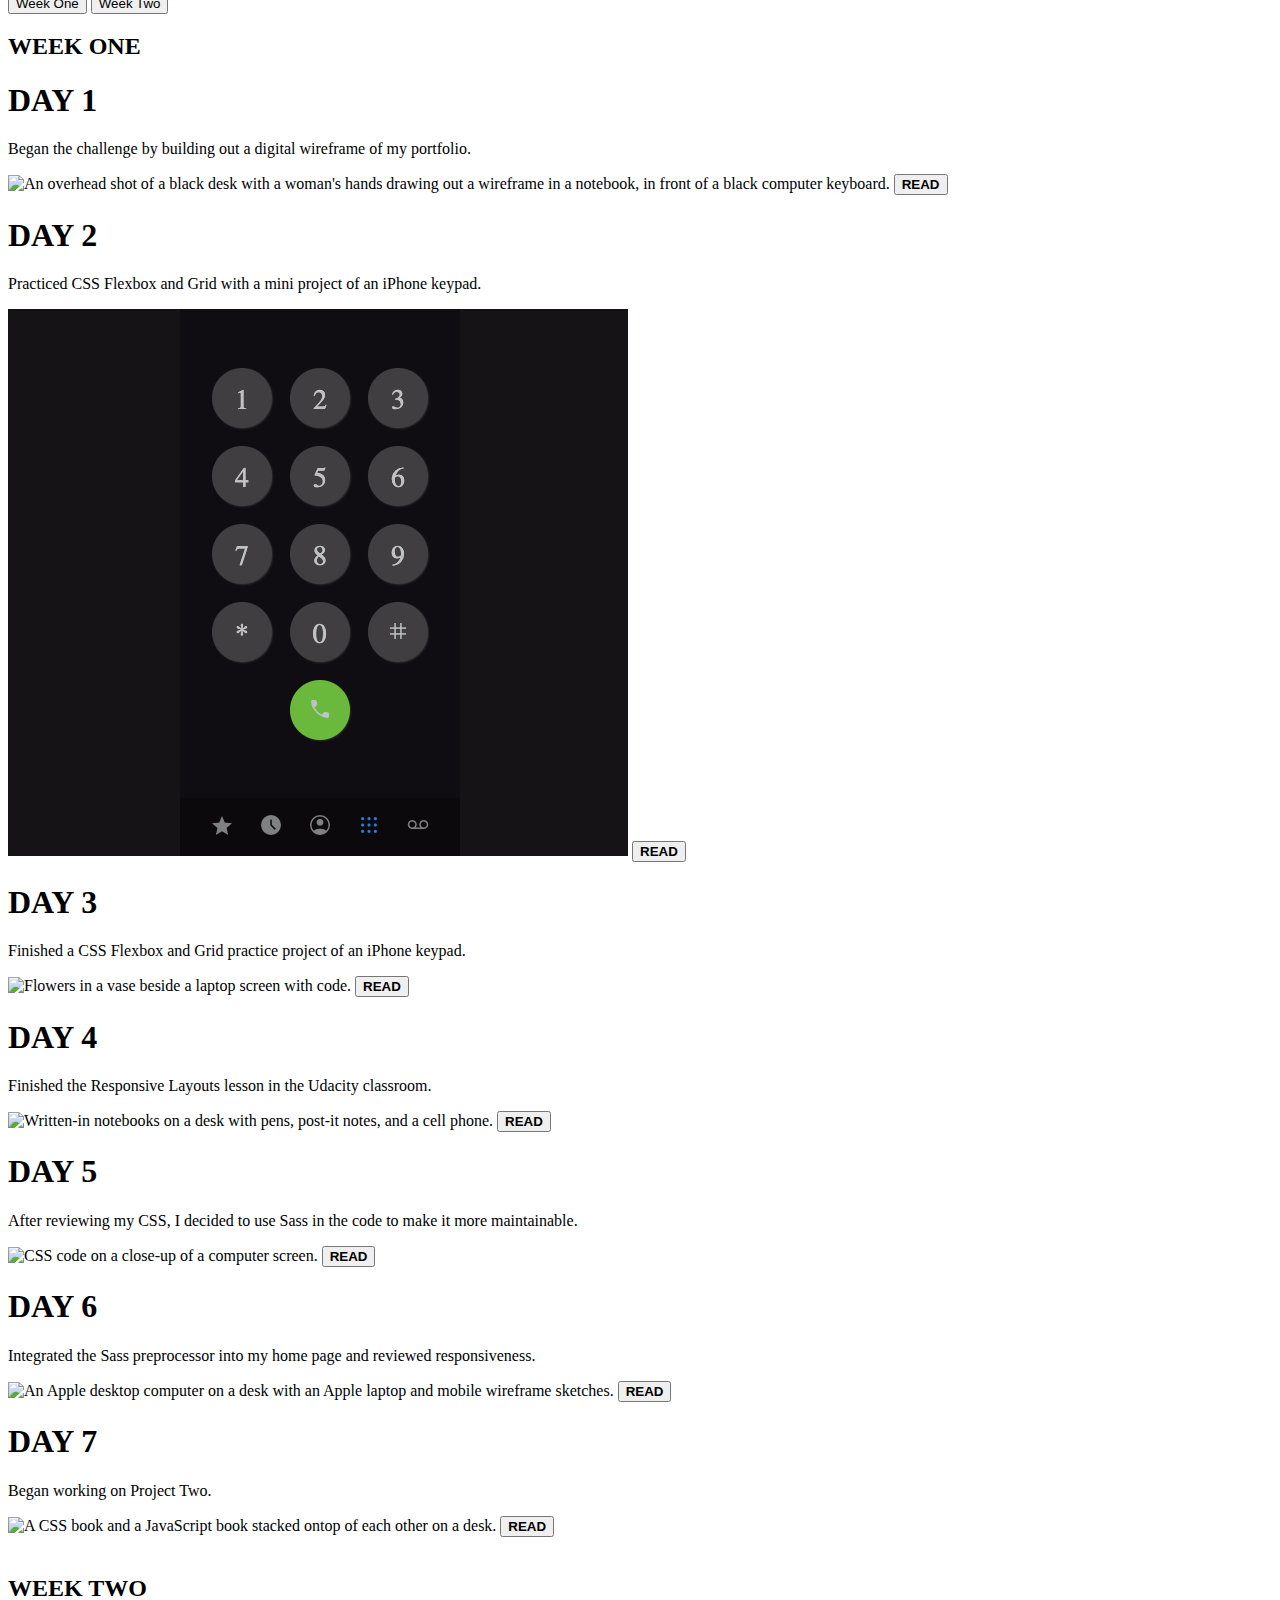
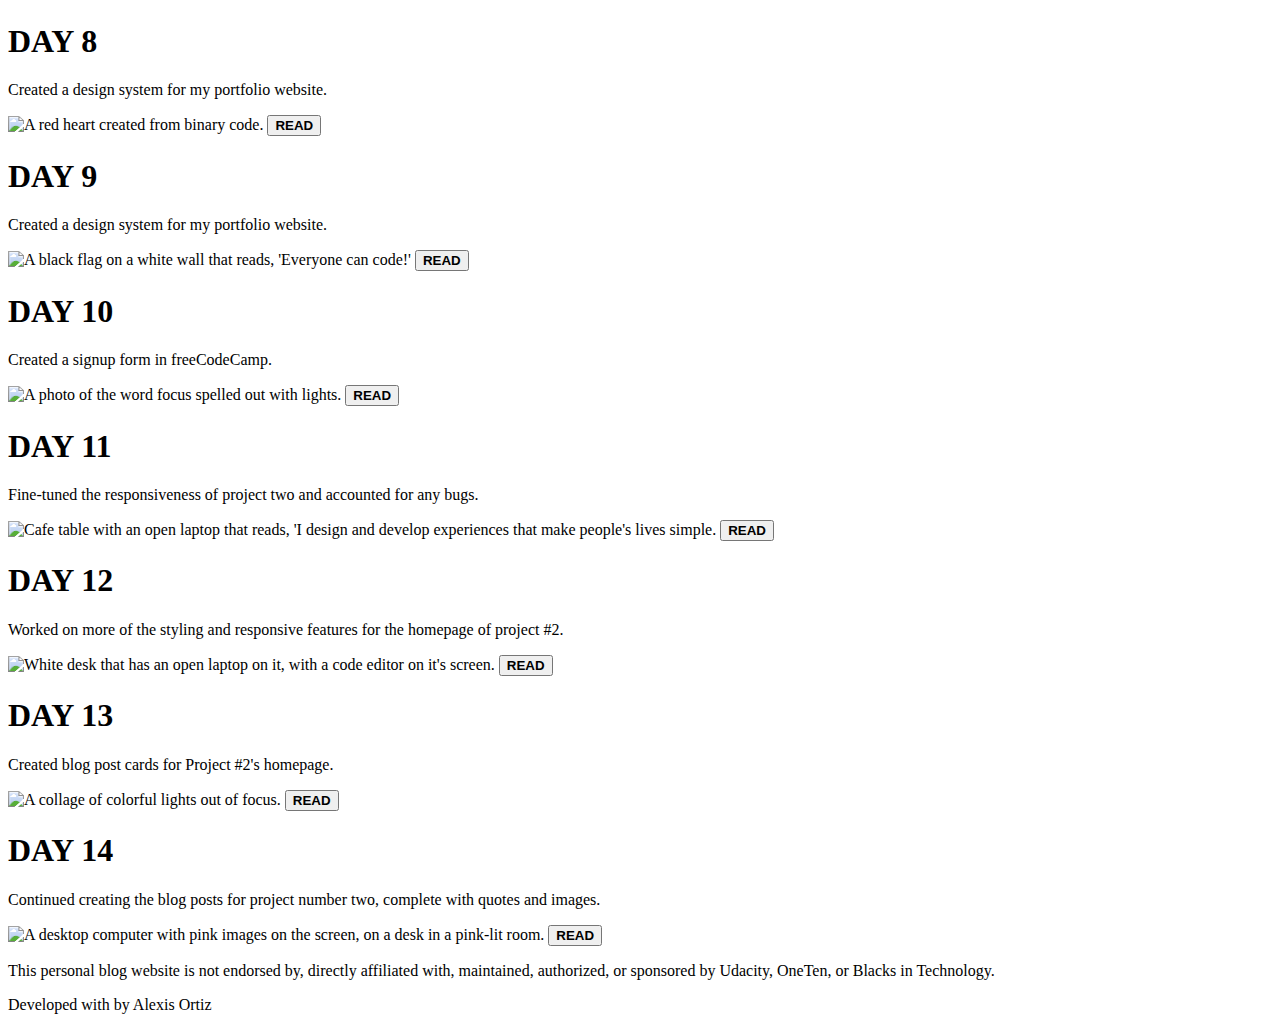
==== commit 7e244274: "full site accessibility update" ====
--- a/index.html
+++ b/index.html
@@ -1,19 +1,19 @@
 <!doctype html>
 <html lang="en">
     <head>
-        <title>Personal Blog Website | Scrum Sprint '22</title>
         <link href="css/style.css" rel="stylesheet" type="text/css">
+        <title>Scrum Sprint Challenge '22</title>
         <script src="https://kit.fontawesome.com/a45d9f595b.js" crossorigin="anonymous"></script>
     </head>
     <body>
-        <nav class="main-nav">
+        <nav aria-label="Primary navigation" class="main-nav">
             <div id="logo">
                 <img id="logo-img" src="https://docs.google.com/drawings/d/e/2PACX-1vRJZ-srEFl3BGiJUVcxEXUXHY54_Qfr3u86T--Nhd-n3DcmUgZmJiR_I78EAncYgEF1PvzFscJKVShS/pub?w=960&h=720" alt="Scrum Sprint 2022 Logo"/>
             </div>
             <ul id="main-links">
-                <a href="#About" class="nav-link"><li class="nav-item">ABOUT</li></a>
-                <a href="#Posts" class="nav-link"><li class="nav-item">POSTS</li></a>
-                <a href="https://sites.google.com/udacity.com/onetenscholarship-c3/home?authuser=0" class="nav-link"><li class="nav-item">RESOURCES</li></a>
+                <li><a href="#About" class="nav-link">ABOUT</a></li>
+                <li><a href="#Posts" class="nav-link">POSTS</a></li>
+                <li><a href="https://sites.google.com/udacity.com/onetenscholarship-c3/home?authuser=0" class="nav-link">RESOURCES</a></li>
             </ul>
             <div id="bottom-nav-img-div">
                 <img id="lady-img" src="images/techLady.jpg" alt="An illustration of a lady standing at a computer desk."/>
@@ -21,16 +21,16 @@
         </nav>
         <main class="content">
             <section id="About">
-                <nav id="social-nav">
+                <nav id="social-secondary-menu"> 
                     <ul id="social-icons">
                         <li class="social-icons-list-item"><i class="fab fa-github"></i></li>
                         <li class="social-icons-list-item"><i class="fa-brands fa-linkedin-in"></i></li>
                         <li class="social-icons-list-item"><i class="fa-brands fa-twitter"></i></li>
                     </ul>
                 </nav>
-                <h1 id="about-title">Hello, Reader!</h1>
+                <h1 id="about-title">Hello, Reader! <span class="material-symbols-outlined">waving_hand</span></h1>
                 <div id="about-intro-img-div">
-                    <p id="about-intro">Welcome to the personal blog of Alexis Ortiz, developed to notate the daily posts of Udacity's Scrum Sprint Challenge. The sprint took place between November 25 and December 9 with the intention to help students <u class="underline">plan, navigate, and achieve learning and productivity goals</u> for 14 days straight. Students were expected to complete the two-week challenge with accountability and due diligence towards individual, specific goals.</p>
+                    <p id="about-intro">Welcome to the personal blog of Alexis Ortiz, developed to notate the daily posts of Udacity's Scrum Sprint Challenge. The sprint took place between November 25 and December 9 with the intention to help students <u class="text-underline">plan, navigate, and achieve learning and productivity goals</u> for 14 days straight. Students were expected to complete the two-week challenge with accountability and due diligence towards individual, specific goals.</p>
                     <img src="images/illustratedInterface.png" alt="Illustration of a interface with a mouse on the screen." id="about-img">
                 </div>
                 <div id="intro-goal-container">
@@ -50,31 +50,31 @@
                         </div>
                     </div>
                 </div>
-                <aside id="quick-nav">
+                <aside aria-label="Secondary navigation" id="quick-container">
                     <form id="search">
                         <input type="text" placeholder="Search" name="search" class="search-inputs">
-                        <button class="search-inputs" id="search-button" type="submit"><i class="fa fa-search"></i></button>
+                        <button class="search-inputs" id="search-button" type="submit" aria-label="Search submit button"><i class="fa fa-search"></i></button>
                     </form>
                     <div id="top-posts-div">
                         <h3 class="aside-titles">Top Posts</h3>
                         <ul id="top-posts">
-                            <a href="/HTML/one.html" class="list-links"><li class="top-posts-li"><i class="fa-solid fa-arrow-right"></i> Day #1 of the Sprint Challenge <i class="fa-solid fa-laptop"></i></li></a>
-                            <a href="/HTML/two.html" class="list-links"><li class="top-posts-li"><i class="fa-solid fa-arrow-right"></i> Day #2 of the Sprint Challenge <i class="fa-solid fa-keyboard"></i></li></a>
-                            <a href="/HTML/three.html" class="list-links"><li class="top-posts-li"><i class="fa-solid fa-arrow-right"></i> Day #3 of the Sprint Challenge <i class="fa-solid fa-calendar-day"></i></li></a>
-                            <a href="/HTML/fourteen.html" class="list-links"><li class="top-posts-li"><i class="fa-solid fa-arrow-right"></i> Day #14 of the Sprint Challenge <i class="fa-solid fa-bullseye"></i></li></a>
+                            <li class="top-posts-li"><a href="/HTML/one.html" class="list-links"> Day #1 of the Sprint Challenge <i class="fa-solid fa-laptop"></i></a></li>
+                            <li class="top-posts-li"><a href="/HTML/one.html" class="list-links"> Day #2 of the Sprint Challenge <i class="fa-solid fa-keyboard"></i></a></li>
+                            <li class="top-posts-li"><a href="/HTML/three.html" class="list-links"> Day #3 of the Sprint Challenge <i class="fa-solid fa-calendar-day"></i></a></li>
+                            <li class="top-posts-li"><a href="/HTML/fourteen.html" class="list-links"> Day #14 of the Sprint Challenge <i class="fa-solid fa-bullseye"></i></a></li>
                         </ul>
                     </div>
                 </aside>
                 <aside id="milestone-container">
                     <h3 class="aside-titles">Milestones</h3>
                         <ul id="milestones">
-                            <a href="/HTML/one.html" class="list-links"><li class="milestones-li">Challenge Begins<span>11/25</span></li></a>
-                            <a href="/HTML/one.html" class="list-links"><li class="milestones-li">Lesson Completed<span>11/25</span></li></a>
-                            <a href="/HTML/three.html" class="list-links"><li class="milestones-li">Project Started<span>11/27</span></li></a>
-                            <a href="/HTML/four.html" class="list-links"><li class="milestones-li">Lesson Completed<span>11/28</span></li></a>
-                            <a href="/HTML/seven.html" class="list-links"><li class="milestones-li">Project Started<span>12/01</span></li></a>
-                            <a href="/HTML/nine.html" class="list-links"><li class="milestones-li">Project Checkpoint<span>12/03</span></li></a>
-                            <a href="/HTML/fourteen.html" class="list-links"><li class="milestones-li">Project Completed<span>12/12</span></li></a>
+                            <li class="milestones-li"><a href="/HTML/one.html" class="list-links" aria-label="Link to a blog post about the challenge beginning"> Challenge Begins</a><span>11/25</span></li>
+                            <li class="milestones-li"><a href="/HTML/one.html" class="list-links" aria-label="Link to a blog post about a lesson completion"> Lesson Completed</a><span>11/25</span></li>
+                            <li class="milestones-li"><a href="/HTML/three.html" class="list-links" aria-label="Link to a blog post about beginning a portfolio"> Project Started</a><span>11/27</span></li>
+                            <li class="milestones-li"><a href="/HTML/four.html" class="list-links" aria-label="Link to a blog post about finishing a lesson"> Lesson Completed</a><span>11/28</span></li>
+                            <li class="milestones-li"><a href="/HTML/seven.html" class="list-links" aria-label="Link to a blog post about the second project beginning"> Project Started</a><span>12/01</span></li>
+                            <li class="milestones-li"><a href="/HTML/nine.html" class="list-links" aria-label="Link to a blog post about meeting a project checkpoint"> Project Checkpoint</a><span>12/03</span></li>
+                            <li class="milestones-li"><a href="/HTML/fourteen.html" class="list-links" aria-label="Link to a blog post about a project finishing"> Project Completed</a><span>12/12</span></li>
                         </ul>
                     <div id="week-buttons">
                         <a href="#week-one"><button class="w-button">Week One</button></a>
@@ -89,43 +89,43 @@
                         <h1 class="card-title">DAY 1</h1>
                         <p class="card-desc">Began the challenge by building out a digital wireframe of my portfolio.</p>
                         <img class="card-img" src="https://images.unsplash.com/photo-1634245482394-1bcf5ccffcc0?ixlib=rb-4.0.3&ixid=MnwxMjA3fDB8MHxwaG90by1wYWdlfHx8fGVufDB8fHx8&auto=format&fit=crop&w=870&q=80"" alt="An overhead shot of a black desk with a woman's hands drawing out a wireframe in a notebook, in front of a black computer keyboard.">
-                        <a href="/HTML/one.html" class="card-button-link"><button class="card-button"><strong>READ</strong></button></a>
+                        <a href="/HTML/one.html" class="card-button-link" aria-label="Read more about day one of the sprint challenge"><button class="card-button"><strong>READ</strong></button></a>
                     </div>
                     <div id="day-2" class="card">
                         <h1 class="card-title">DAY 2</h1>
                         <p class="card-desc">Practiced CSS Flexbox and Grid with a mini project of an iPhone keypad.</p>
                         <img class="card-img" src="/images/iphoneKeypad.png"" alt="A screenshot of an iPhone keypad replica made by Alexis Ortiz with CSS.">
-                        <a href="/HTML/two.html" class="card-button-link"><button class="card-button"><strong>READ</strong></button></a>
+                        <a href="/HTML/two.html" class="card-button-link" aria-label="Read more about day two of the sprint challenge"><button class="card-button"><strong>READ</strong></button></a>
                     </div>
                     <div id="day-3" class="card">
                         <h1 class="card-title">DAY 3</h1>
                         <p class="card-desc">Finished a CSS Flexbox and Grid practice project of an iPhone keypad.</p>
                         <img class="card-img" src="https://images.unsplash.com/photo-1617472600356-d6cc97119a0b?ixlib=rb-4.0.3&ixid=MnwxMjA3fDB8MHxwaG90by1wYWdlfHx8fGVufDB8fHx8&auto=format&fit=crop&w=1170&q=80" alt="Flowers in a vase beside a laptop screen with code.">
-                        <a href="/HTML/three.html" class="card-button-link"><button class="card-button"><strong>READ</strong></button></a>
+                        <a href="/HTML/three.html" class="card-button-link" aria-label="Read more about day three of the sprint challenge"><button class="card-button"><strong>READ</strong></button></a>
                     </div>
                     <div id="day-4" class="card">
                         <h1 class="card-title">DAY 4</h1>
                         <p class="card-desc">Finished the Responsive Layouts lesson in the Udacity classroom.</p>
                         <img class="card-img" src="https://images.unsplash.com/photo-1611131922192-9e1d9f483900?ixlib=rb-4.0.3&ixid=MnwxMjA3fDB8MHxwaG90by1wYWdlfHx8fGVufDB8fHx8&auto=format&fit=crop&w=1035&q=80" alt="Written-in notebooks on a desk with pens, post-it notes, and a cell phone.">
-                        <a href="/HTML/four.html" class="card-button-link"><button class="card-button"><strong>READ</strong></button></a>
+                        <a href="/HTML/four.html" class="card-button-link" aria-label="Read more about day four of the sprint challenge"><button class="card-button"><strong>READ</strong></button></a>
                     </div>
                     <div id="day-5" class="card">
                         <h1 class="card-title">DAY 5</h1>
                         <p class="card-desc">After reviewing my CSS, I decided to use Sass in the code to make it more maintainable.</p>
                         <img class="card-img" src="https://images.unsplash.com/photo-1517134191118-9d595e4c8c2b?ixlib=rb-4.0.3&ixid=MnwxMjA3fDB8MHxwaG90by1wYWdlfHx8fGVufDB8fHx8&auto=format&fit=crop&w=870&q=80" alt="CSS code on a close-up of a computer screen.">
-                        <a href="/HTML/five.html" class="card-button-link"><button class="card-button"><strong>READ</strong></button></a>
+                        <a href="/HTML/five.html" class="card-button-link" aria-label="Read more about day five of the sprint challenge"><button class="card-button"><strong>READ</strong></button></a>
                     </div>
                     <div id="day-6" class="card">
                         <h1 class="card-title">DAY 6</h1>
                         <p class="card-desc">Integrated the Sass preprocessor into my home page and reviewed responsiveness.</p>
                         <img class="card-img" src="https://images.unsplash.com/photo-1541462608143-67571c6738dd?ixlib=rb-4.0.3&ixid=MnwxMjA3fDB8MHxwaG90by1wYWdlfHx8fGVufDB8fHx8&auto=format&fit=crop&w=870&q=80" alt="An Apple desktop computer on a desk with an Apple laptop and mobile wireframe sketches.">
-                        <a href="/HTML/six.html" class="card-button-link"><button class="card-button"><strong>READ</strong></button></a>
+                        <a href="/HTML/six.html" class="card-button-link" aria-label="Read more about day six of the sprint challenge"><button class="card-button"><strong>READ</strong></button></a>
                     </div>
                     <div id="day-7" class="card">
                         <h1 class="card-title">DAY 7</h1>
                         <p class="card-desc">Began working on Project Two.</p>
                         <img class="card-img" src="https://images.unsplash.com/photo-1507721999472-8ed4421c4af2?ixlib=rb-4.0.3&ixid=MnwxMjA3fDB8MHxwaG90by1wYWdlfHx8fGVufDB8fHx8&auto=format&fit=crop&w=870&q=80" alt="A CSS book and a JavaScript book stacked ontop of each other on a desk.">
-                        <a href="/HTML/seven.html" class="card-button-link"><button class="card-button"><strong>READ</strong></button></a>
+                        <a href="/HTML/seven.html" class="card-button-link" aria-label="Read more about day seven of the sprint challenge"><button class="card-button"><strong>READ</strong></button></a>
                     </div>
                 </div>
                 <br>
@@ -135,43 +135,43 @@
                         <h1 class="card-title">DAY 8</h1>
                         <p class="card-desc">Created a design system for my portfolio website.</p>
                         <img class="card-img" src="https://images.unsplash.com/photo-1569396116180-210c182bedb8?ixlib=rb-4.0.3&ixid=MnwxMjA3fDB8MHxwaG90by1wYWdlfHx8fGVufDB8fHx8&auto=format&fit=crop&w=869&q=80" alt="A red heart created from binary code.">
-                        <a href="/HTML/eight.html" class="card-button-link"><button class="card-button"><strong>READ</strong></button></a>
+                        <a href="/HTML/eight.html" class="card-button-link" aria-label="Read more about day eight of the sprint challenge"><button class="card-button"><strong>READ</strong></button></a>
                     </div>
                     <div id="day-9" class="card">
                         <h1 class="card-title">DAY 9</h1>
                         <p class="card-desc">Created a design system for my portfolio website.</p>
                         <img class="card-img" src="https://images.unsplash.com/photo-1526649661456-89c7ed4d00b8?ixlib=rb-4.0.3&ixid=MnwxMjA3fDB8MHxwaG90by1wYWdlfHx8fGVufDB8fHx8&auto=format&fit=crop&w=1010&q=80" alt="A black flag on a white wall that reads, 'Everyone can code!'">
-                        <a href="/HTML/nine.html" class="card-button-link"><button class="card-button"><strong>READ</strong></button></a>
+                        <a href="/HTML/nine.html" class="card-button-link" aria-label="Read more about day nine of the sprint challenge"><button class="card-button"><strong>READ</strong></button></a>
                     </div>
                     <div id="day-10" class="card">
                         <h1 class="card-title">DAY 10</h1>
                         <p class="card-desc">Created a signup form in freeCodeCamp.</p>
                         <img class="card-img" src="https://images.unsplash.com/photo-1504507926084-34cf0b939964?ixlib=rb-4.0.3&ixid=MnwxMjA3fDB8MHxwaG90by1wYWdlfHx8fGVufDB8fHx8&auto=format&fit=crop&w=1470&q=80" alt="A photo of the word focus spelled out with lights.">
-                        <a href="/HTML/ten.html" class="card-button-link"><button class="card-button"><strong>READ</strong></button></a>
+                        <a href="/HTML/ten.html" class="card-button-link" aria-label="Read more about day ten of the sprint challenge"><button class="card-button"><strong>READ</strong></button></a>
                     </div>
                     <div id="day-11" class="card">
                         <h1 class="card-title">DAY 11</h1>
                         <p class="card-desc">Fine-tuned the responsiveness of project two and accounted for any bugs.</p>
                         <img class="card-img" src="https://images.unsplash.com/photo-1507238691740-187a5b1d37b8?ixlib=rb-4.0.3&ixid=MnwxMjA3fDB8MHxwaG90by1wYWdlfHx8fGVufDB8fHx8&auto=format&fit=crop&w=455&q=80" alt="Cafe table with an open laptop that reads, 'I design and develop experiences that make people's lives simple.">
-                        <a href="/HTML/eleven.html" class="card-button-link"><button class="card-button"><strong>READ</strong></button></a>
+                        <a href="/HTML/eleven.html" class="card-button-link" aria-label="Read more about day eleven of the sprint challenge"><button class="card-button"><strong>READ</strong></button></a>
                     </div>
                     <div id="day-12" class="card">
                         <h1 class="card-title">DAY 12</h1>
                         <p class="card-desc">Worked on more of the styling and responsive features for the homepage of project #2.</p>
                         <img class="card-img" src="https://images.unsplash.com/photo-1498050108023-c5249f4df085?ixlib=rb-4.0.3&ixid=MnwxMjA3fDB8MHxwaG90by1wYWdlfHx8fGVufDB8fHx8&auto=format&fit=crop&w=872&q=80" alt="White desk that has an open laptop on it, with a code editor on it's screen.">
-                        <a href="/HTML/twelve.html" class="card-button-link"><button class="card-button"><strong>READ</strong></button></a>
+                        <a href="/HTML/twelve.html" class="card-button-link" aria-label="Read more about day twelve of the sprint challenge"><button class="card-button"><strong>READ</strong></button></a>
                     </div>
                     <div id="day-13" class="card">
                         <h1 class="card-title">DAY 13</h1>
                         <p class="card-desc">Created blog post cards for Project #2's homepage.</p>
                         <img class="card-img" src="https://images.unsplash.com/photo-1556691421-cf15fe27a0b6?ixlib=rb-4.0.3&ixid=MnwxMjA3fDB8MHxwaG90by1wYWdlfHx8fGVufDB8fHx8&auto=format&fit=crop&w=870&q=80" alt="A collage of colorful lights out of focus.">
-                        <a href="/HTML/thirteen.html" class="card-button-link"><button class="card-button"><strong>READ</strong></button></a>
+                        <a href="/HTML/thirteen.html" class="card-button-link" aria-label="Read more about day thirteen of the sprint challenge"><button class="card-button"><strong>READ</strong></button></a>
                     </div>
                     <div id="day-14" class="card">
                         <h1 class="card-title">DAY 14</h1>
                         <p class="card-desc">Continued creating the blog posts for project number two, complete with quotes and images.</p>
                         <img class="card-img" src="https://images.unsplash.com/photo-1547082299-de196ea013d6?ixlib=rb-4.0.3&ixid=MnwxMjA3fDB8MHxwaG90by1wYWdlfHx8fGVufDB8fHx8&auto=format&fit=crop&w=870&q=80" alt="A desktop computer with pink images on the screen, on a desk in a pink-lit room.">
-                        <a href="/HTML/fourteen.html" class="card-button-link"><button class="card-button"><strong>READ</strong></button></a>
+                        <a href="/HTML/fourteen.html" class="card-button-link" aria-label="Read more about day fourteen of the sprint challenge"><button class="card-button"><strong>READ</strong></button></a>
                     </div>
                 </div>
             </section>
